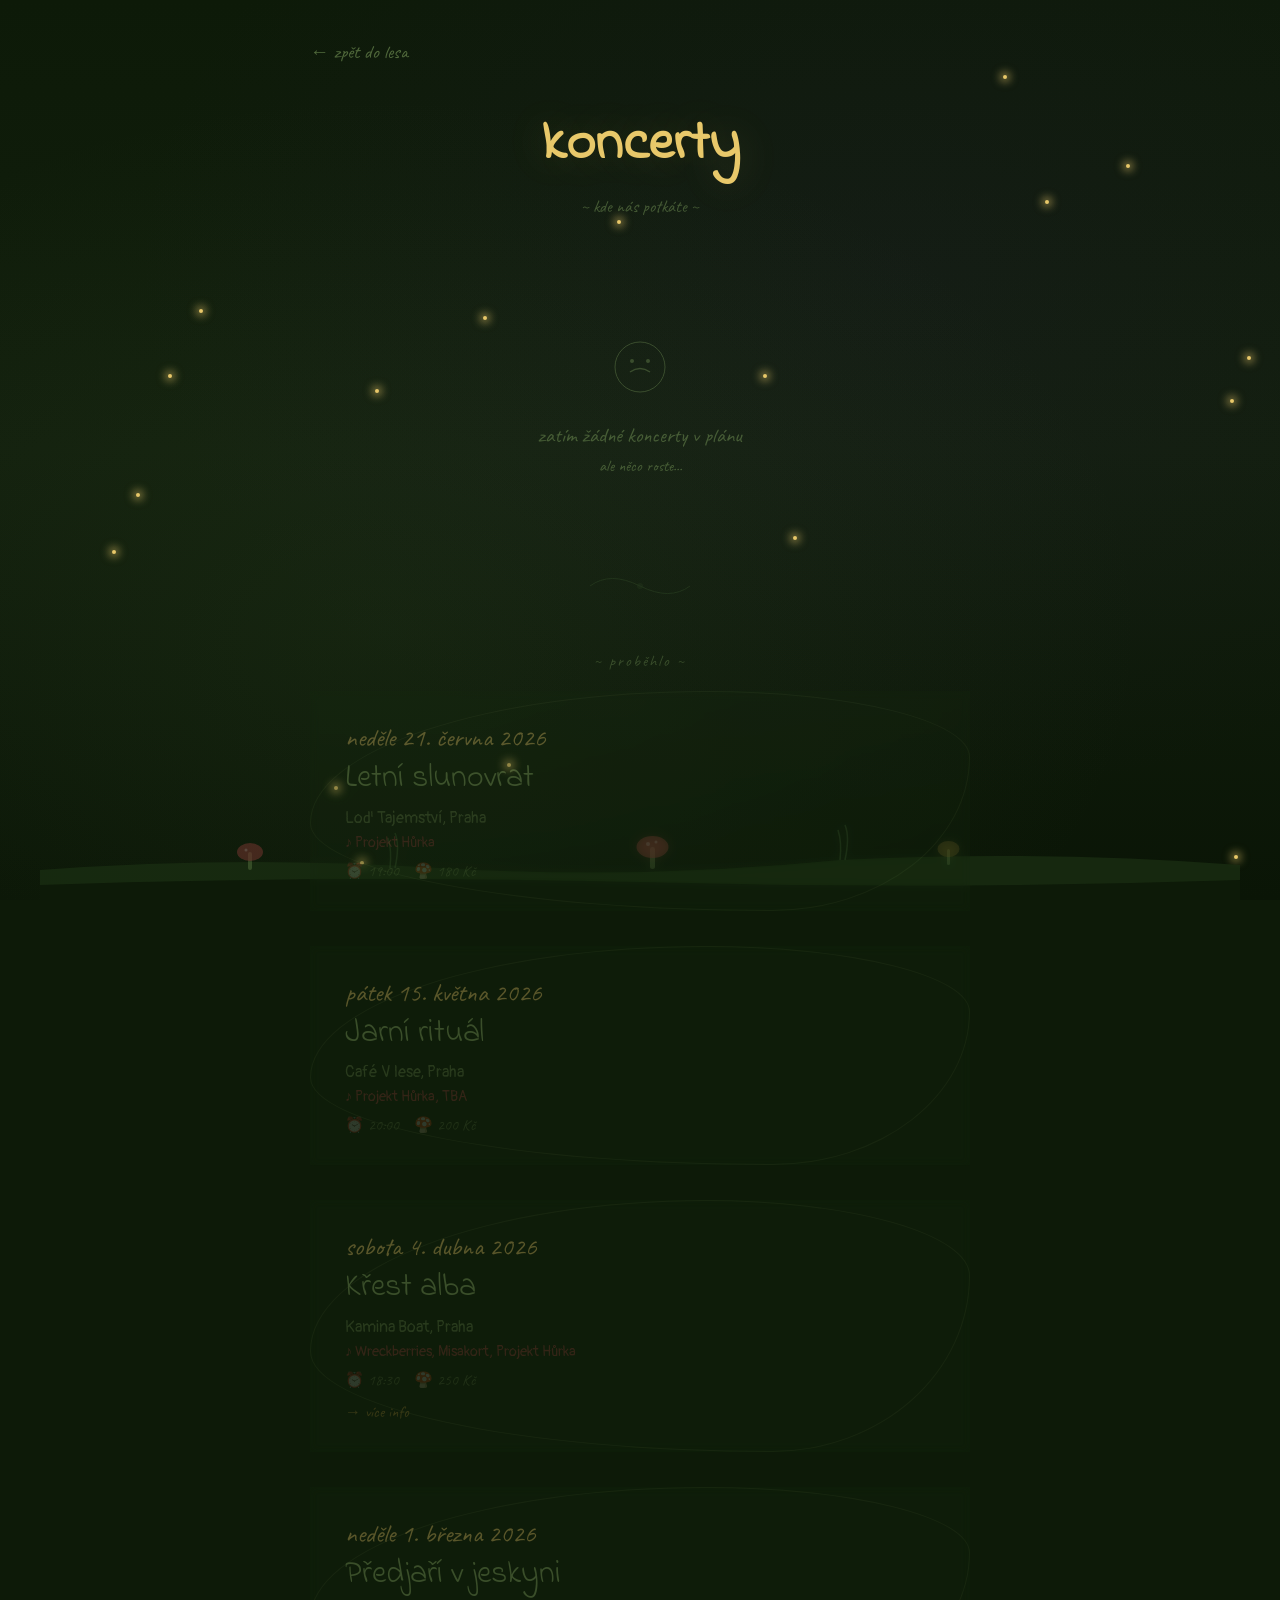
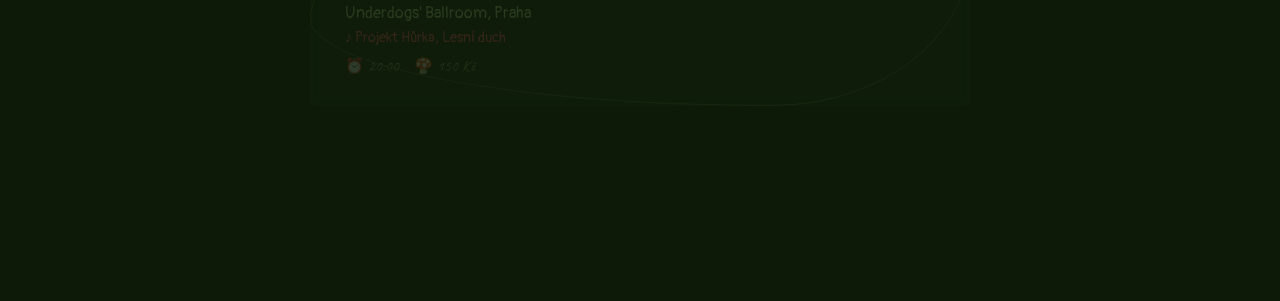
==== concerts.html @ 3a3b9c98 "init" ====
<!DOCTYPE html>
<html lang="cs">
<head>
<meta charset="UTF-8">
<meta name="viewport" content="width=device-width, initial-scale=1.0">
<title>Koncerty — Projekt Hůrka</title>
<link rel="preconnect" href="https://fonts.googleapis.com">
<link rel="preconnect" href="https://fonts.gstatic.com" crossorigin>
<link href="https://fonts.googleapis.com/css2?family=Pangolin&family=Caveat:wght@400;700&family=Indie+Flower&display=swap" rel="stylesheet">
<style>
:root {
  --moss: #4a6b3a;
  --deep-forest: #1a2e12;
  --mushroom: #c44b4f;
  --fairy-gold: #d4a843;
  --lichen: #8fb36a;
  --night-purple: #2d1b4e;
  --spore: #e8c86a;
  --bg: #0d1a08;
}

* { margin: 0; padding: 0; box-sizing: border-box; }

@keyframes sway { 0%, 100% { transform: rotate(-2deg); } 50% { transform: rotate(2deg); } }
@keyframes float { 0%, 100% { transform: translateY(0); } 50% { transform: translateY(-10px); } }
@keyframes fadeInUp { from { opacity: 0; transform: translateY(30px); } to { opacity: 1; transform: translateY(0); } }
@keyframes morphBlob {
  0%, 100% { border-radius: 60% 40% 30% 70% / 60% 30% 70% 40%; }
  25% { border-radius: 30% 60% 70% 40% / 50% 60% 30% 60%; }
  50% { border-radius: 50% 60% 30% 60% / 30% 60% 70% 40%; }
  75% { border-radius: 60% 30% 50% 40% / 60% 40% 60% 30%; }
}
@keyframes pulse { 0%, 100% { opacity: 0.4; transform: scale(1); } 50% { opacity: 1; transform: scale(1.3); } }
@keyframes breathe { 0%, 100% { transform: scale(1); } 50% { transform: scale(1.02); } }
@keyframes growIn { from { transform: scaleY(0); opacity: 0; } to { transform: scaleY(1); opacity: 1; } }

body {
  background: var(--bg);
  color: var(--lichen);
  font-family: 'Pangolin', cursive;
  overflow-x: hidden;
  min-height: 100vh;
}

.bg-gradient {
  position: fixed;
  inset: 0;
  background: 
    radial-gradient(ellipse at 30% 70%, rgba(74, 107, 58, 0.12) 0%, transparent 60%),
    radial-gradient(ellipse at 70% 30%, rgba(45, 27, 78, 0.15) 0%, transparent 60%),
    linear-gradient(180deg, #0d1a08, #121f0d, #0a1506);
  pointer-events: none;
  z-index: 0;
}

.fireflies {
  position: fixed;
  inset: 0;
  pointer-events: none;
  z-index: 1;
}

.firefly {
  position: absolute;
  width: 4px;
  height: 4px;
  border-radius: 50%;
  background: var(--spore);
  box-shadow: 0 0 8px 3px rgba(232, 200, 106, 0.6);
  animation: pulse 3s ease-in-out infinite, float 8s ease-in-out infinite;
}

/* Page content */
.page {
  position: relative;
  z-index: 5;
  max-width: 700px;
  margin: 0 auto;
  padding: 40px 20px 160px;
}

/* Back link */
.back-link {
  display: inline-block;
  font-family: 'Caveat', cursive;
  font-size: 1.2rem;
  color: var(--lichen);
  text-decoration: none;
  opacity: 0.5;
  transition: opacity 0.3s, transform 0.3s;
  margin-bottom: 40px;
  animation: fadeInUp 0.8s ease-out;
}

.back-link:hover {
  opacity: 1;
  transform: translateX(-5px);
}

/* Page title */
.page-title {
  font-family: 'Indie Flower', cursive;
  font-size: clamp(2rem, 6vw, 3.5rem);
  color: var(--spore);
  text-align: center;
  margin-bottom: 10px;
  animation: fadeInUp 1s ease-out;
  text-shadow: 0 0 40px rgba(232, 200, 106, 0.2);
}

.page-subtitle {
  font-family: 'Caveat', cursive;
  font-size: 1.1rem;
  color: rgba(143, 179, 106, 0.4);
  text-align: center;
  margin-bottom: 60px;
  animation: fadeInUp 1.2s ease-out;
}

/* Concert card */
.concert-card {
  position: relative;
  padding: 30px 35px;
  margin-bottom: 35px;
  background: rgba(26, 46, 18, 0.5);
  backdrop-filter: blur(4px);
  transition: transform 0.3s, background 0.3s;
  animation: fadeInUp 1s ease-out;
  animation-fill-mode: backwards;
  transform-origin: bottom center;
}

.concert-card:hover {
  transform: scale(1.02);
  background: rgba(26, 46, 18, 0.7);
}

.concert-card-border {
  position: absolute;
  inset: 0;
  border: 1.5px solid rgba(143, 179, 106, 0.2);
  border-radius: 60% 40% 30% 70% / 60% 30% 70% 40%;
  animation: morphBlob 10s ease-in-out infinite;
  pointer-events: none;
  transition: border-color 0.3s;
}

.concert-card:hover .concert-card-border {
  border-color: rgba(212, 168, 67, 0.4);
}

.concert-card.past {
  opacity: 0.35;
}

.concert-card.past:hover {
  opacity: 0.5;
}

.concert-card.next {
  background: rgba(74, 107, 58, 0.15);
}

.concert-card.next .concert-card-border {
  border-color: rgba(212, 168, 67, 0.4);
}

.next-badge {
  display: inline-block;
  font-family: 'Caveat', cursive;
  font-size: 0.85rem;
  color: var(--fairy-gold);
  border: 1px solid rgba(212, 168, 67, 0.3);
  padding: 2px 12px;
  border-radius: 20px;
  margin-bottom: 10px;
  animation: breathe 3s ease-in-out infinite;
}

.card-date {
  font-family: 'Caveat', cursive;
  font-size: clamp(1.3rem, 3.5vw, 1.6rem);
  color: var(--spore);
  margin-bottom: 4px;
}

.card-title {
  font-family: 'Indie Flower', cursive;
  font-size: clamp(1.5rem, 4vw, 2rem);
  color: var(--lichen);
  margin-bottom: 8px;
  line-height: 1.3;
}

.card-venue {
  font-family: 'Pangolin', cursive;
  font-size: 1rem;
  color: rgba(143, 179, 106, 0.6);
  margin-bottom: 4px;
}

.card-meta {
  font-family: 'Caveat', cursive;
  font-size: 0.95rem;
  color: rgba(143, 179, 106, 0.4);
  margin-top: 10px;
}

.card-meta span {
  margin-right: 15px;
}

.card-bands {
  font-family: 'Pangolin', cursive;
  font-size: 0.9rem;
  color: rgba(196, 75, 79, 0.6);
  margin-top: 6px;
}

.card-link {
  display: inline-block;
  margin-top: 12px;
  font-family: 'Caveat', cursive;
  font-size: 1rem;
  color: var(--fairy-gold);
  text-decoration: none;
  opacity: 0.6;
  transition: opacity 0.3s;
}

.card-link:hover { opacity: 1; }

/* Decorative dividers between cards */
.card-divider {
  text-align: center;
  margin: 10px 0;
  opacity: 0.2;
}

/* Section labels */
.section-label {
  font-family: 'Caveat', cursive;
  font-size: 1rem;
  color: rgba(143, 179, 106, 0.3);
  text-transform: lowercase;
  letter-spacing: 2px;
  margin-bottom: 20px;
  margin-top: 40px;
  text-align: center;
  animation: fadeInUp 1.2s ease-out;
}

/* Decorative vine between sections */
.section-vine {
  text-align: center;
  margin: 30px 0;
  opacity: 0.25;
}

/* Empty state */
.empty-state {
  text-align: center;
  padding: 60px 20px;
  animation: fadeInUp 1.2s ease-out;
}

.empty-state p {
  font-family: 'Caveat', cursive;
  font-size: 1.3rem;
  color: rgba(143, 179, 106, 0.4);
}

/* Bottom mushroom */
.mushroom-footer {
  position: fixed;
  bottom: 0;
  left: 0;
  right: 0;
  height: 100px;
  pointer-events: none;
  z-index: 3;
}

@media (max-width: 600px) {
  .concert-card { padding: 22px 20px; }
  .page { padding: 30px 15px 140px; }
}
</style>
</head>
<body>

<div class="bg-gradient"></div>
<div class="fireflies" id="fireflies"></div>

<div class="page">
  <a href="index.html" class="back-link">← zpět do lesa</a>
  
  <h1 class="page-title">koncerty</h1>
  <p class="page-subtitle">~ kde nás potkáte ~</p>

  <div id="concertList"></div>
</div>

<!-- Bottom mushrooms -->
<div class="mushroom-footer">
  <svg viewBox="0 0 1200 100" xmlns="http://www.w3.org/2000/svg" style="width:100%;height:100%;position:absolute;bottom:0">
    <path d="M0 70 Q200 55 400 68 Q600 80 800 60 Q1000 50 1200 65 L1200 100 L0 100Z" fill="#1a2e12" opacity="0.8"/>
    <path d="M0 85 Q300 75 600 82 Q900 90 1200 80 L1200 100 L0 100Z" fill="#0d1a08"/>
    <g transform="translate(200, 42)" opacity="0.5">
      <rect x="8" y="10" width="4" height="18" rx="2" fill="#8fb36a" opacity="0.5"/>
      <ellipse cx="10" cy="10" rx="13" ry="9" fill="#c44b4f" opacity="0.6"/>
      <circle cx="6" cy="8" r="1.5" fill="#fff" opacity="0.3"/>
    </g>
    <g transform="translate(600, 35)" opacity="0.5">
      <rect x="10" y="12" width="5" height="22" rx="2.5" fill="#8fb36a" opacity="0.5"/>
      <ellipse cx="12.5" cy="12" rx="16" ry="11" fill="#c44b4f" opacity="0.6"/>
      <circle cx="8" cy="9" r="2" fill="#fff" opacity="0.3"/>
      <circle cx="16" cy="7" r="1.5" fill="#fff" opacity="0.3"/>
    </g>
    <g transform="translate(900, 40)" opacity="0.5">
      <rect x="7" y="9" width="3" height="16" rx="1.5" fill="#8fb36a" opacity="0.5"/>
      <ellipse cx="8.5" cy="9" rx="11" ry="8" fill="#d4a843" opacity="0.4"/>
    </g>
    <g stroke="#4a6b3a" fill="none" stroke-width="1.5" opacity="0.4">
      <path d="M350 68 Q352 50 348 38"/><path d="M355 68 Q360 45 355 33"/>
      <path d="M800 60 Q802 42 798 30"/><path d="M805 60 Q810 37 805 25"/>
    </g>
  </svg>
</div>

<script>
// Fireflies
const ff = document.getElementById('fireflies');
for (let i = 0; i < 18; i++) {
  const f = document.createElement('div');
  f.className = 'firefly';
  f.style.left = Math.random() * 100 + '%';
  f.style.top = Math.random() * 100 + '%';
  f.style.animationDelay = Math.random() * 5 + 's';
  f.style.animationDuration = (3 + Math.random() * 4) + 's, ' + (6 + Math.random() * 6) + 's';
  ff.appendChild(f);
}

// Load and parse concerts
async function loadConcerts() {
  try {
    const response = await fetch('concerts.md');
    const text = await response.text();
    const concerts = parseConcerts(text);
    renderConcerts(concerts);
  } catch (e) {
    document.getElementById('concertList').innerHTML = `
      <div class="empty-state">
        <p>nepodařilo se načíst koncerty</p>
        <p style="margin-top: 10px; font-size: 1rem;">zkus to znova za chvíli</p>
      </div>
    `;
  }
}

function parseConcerts(md) {
  const concerts = [];
  const blocks = md.split(/^---$/m).filter(b => b.trim());
  
  for (const block of blocks) {
    const concert = {};
    const lines = block.trim().split('\n');
    
    for (const line of lines) {
      const match = line.match(/^(\w+):\s*(.+)$/);
      if (match) {
        const key = match[1].toLowerCase();
        const val = match[2].trim();
        if (key === 'date') concert.date = new Date(val);
        else if (key === 'title' || key === 'název') concert.title = val;
        else if (key === 'venue' || key === 'místo') concert.venue = val;
        else if (key === 'city' || key === 'město') concert.city = val;
        else if (key === 'price' || key === 'vstupné') concert.price = val;
        else if (key === 'time' || key === 'čas') concert.time = val;
        else if (key === 'bands' || key === 'kapely') concert.bands = val;
        else if (key === 'link' || key === 'odkaz') concert.link = val;
      }
    }
    
    if (concert.date && concert.title) concerts.push(concert);
  }
  
  concerts.sort((a, b) => a.date - b.date);
  return concerts;
}

function formatDate(d) {
  const days = ['neděle', 'pondělí', 'úterý', 'středa', 'čtvrtek', 'pátek', 'sobota'];
  const months = ['ledna', 'února', 'března', 'dubna', 'května', 'června', 
                  'července', 'srpna', 'září', 'října', 'listopadu', 'prosince'];
  return `${days[d.getDay()]} ${d.getDate()}. ${months[d.getMonth()]} ${d.getFullYear()}`;
}

function renderConcerts(concerts) {
  const container = document.getElementById('concertList');
  const now = new Date();
  
  const upcoming = concerts.filter(c => c.date >= now);
  const past = concerts.filter(c => c.date < now).reverse();
  
  let html = '';
  
  // Find the next concert
  const nextIdx = upcoming.length > 0 ? 0 : -1;
  
  if (upcoming.length > 0) {
    html += '<div class="section-label">~ nadcházející ~</div>';
    upcoming.forEach((c, i) => {
      const isNext = i === 0;
      const delay = 0.2 + i * 0.15;
      html += renderCard(c, isNext, false, delay);
      if (i < upcoming.length - 1) {
        html += `<div class="card-divider">
          <svg width="40" height="20" viewBox="0 0 40 20"><path d="M5 10 Q20 2 35 10" fill="none" stroke="#8fb36a" stroke-width="1"/><circle cx="20" cy="6" r="2" fill="#4a6b3a"/></svg>
        </div>`;
      }
    });
  } else {
    html += `<div class="empty-state">
      <svg width="60" height="60" viewBox="0 0 60 60" style="opacity:0.3; margin-bottom:20px;">
        <circle cx="30" cy="30" r="25" fill="none" stroke="#8fb36a" stroke-width="1"/>
        <path d="M20 35 Q30 28 40 35" fill="none" stroke="#8fb36a" stroke-width="1.5"/>
        <circle cx="22" cy="24" r="2" fill="#8fb36a"/>
        <circle cx="38" cy="24" r="2" fill="#8fb36a"/>
      </svg>
      <p>zatím žádné koncerty v plánu</p>
      <p style="margin-top: 8px; font-size: 1rem;">ale něco roste...</p>
    </div>`;
  }
  
  if (past.length > 0) {
    html += `
      <div class="section-vine">
        <svg width="120" height="40" viewBox="0 0 120 40">
          <path d="M10 20 Q30 5 60 20 Q90 35 110 20" fill="none" stroke="#4a6b3a" stroke-width="1"/>
          <circle cx="60" cy="20" r="3" fill="#4a6b3a" opacity="0.5"/>
        </svg>
      </div>
      <div class="section-label">~ proběhlo ~</div>
    `;
    past.forEach((c, i) => {
      const delay = 0.2 + i * 0.1;
      html += renderCard(c, false, true, delay);
    });
  }
  
  container.innerHTML = html;
}

function renderCard(concert, isNext, isPast, delay) {
  const classes = ['concert-card'];
  if (isNext) classes.push('next');
  if (isPast) classes.push('past');
  
  let meta = '';
  if (concert.time) meta += `<span>⏰ ${concert.time}</span>`;
  if (concert.price) meta += `<span>🍄 ${concert.price}</span>`;
  
  return `
    <div class="${classes.join(' ')}" style="animation-delay: ${delay}s">
      <div class="concert-card-border" style="animation-delay: ${Math.random() * 5}s"></div>
      ${isNext ? '<div class="next-badge">✦ příští koncert</div>' : ''}
      <div class="card-date">${formatDate(concert.date)}</div>
      <div class="card-title">${concert.title}</div>
      <div class="card-venue">${concert.venue}${concert.city ? ', ' + concert.city : ''}</div>
      ${concert.bands ? `<div class="card-bands">♪ ${concert.bands}</div>` : ''}
      ${meta ? `<div class="card-meta">${meta}</div>` : ''}
      ${concert.link ? `<a href="${concert.link}" target="_blank" class="card-link">→ více info</a>` : ''}
    </div>
  `;
}

loadConcerts();
</script>
</body>
</html>
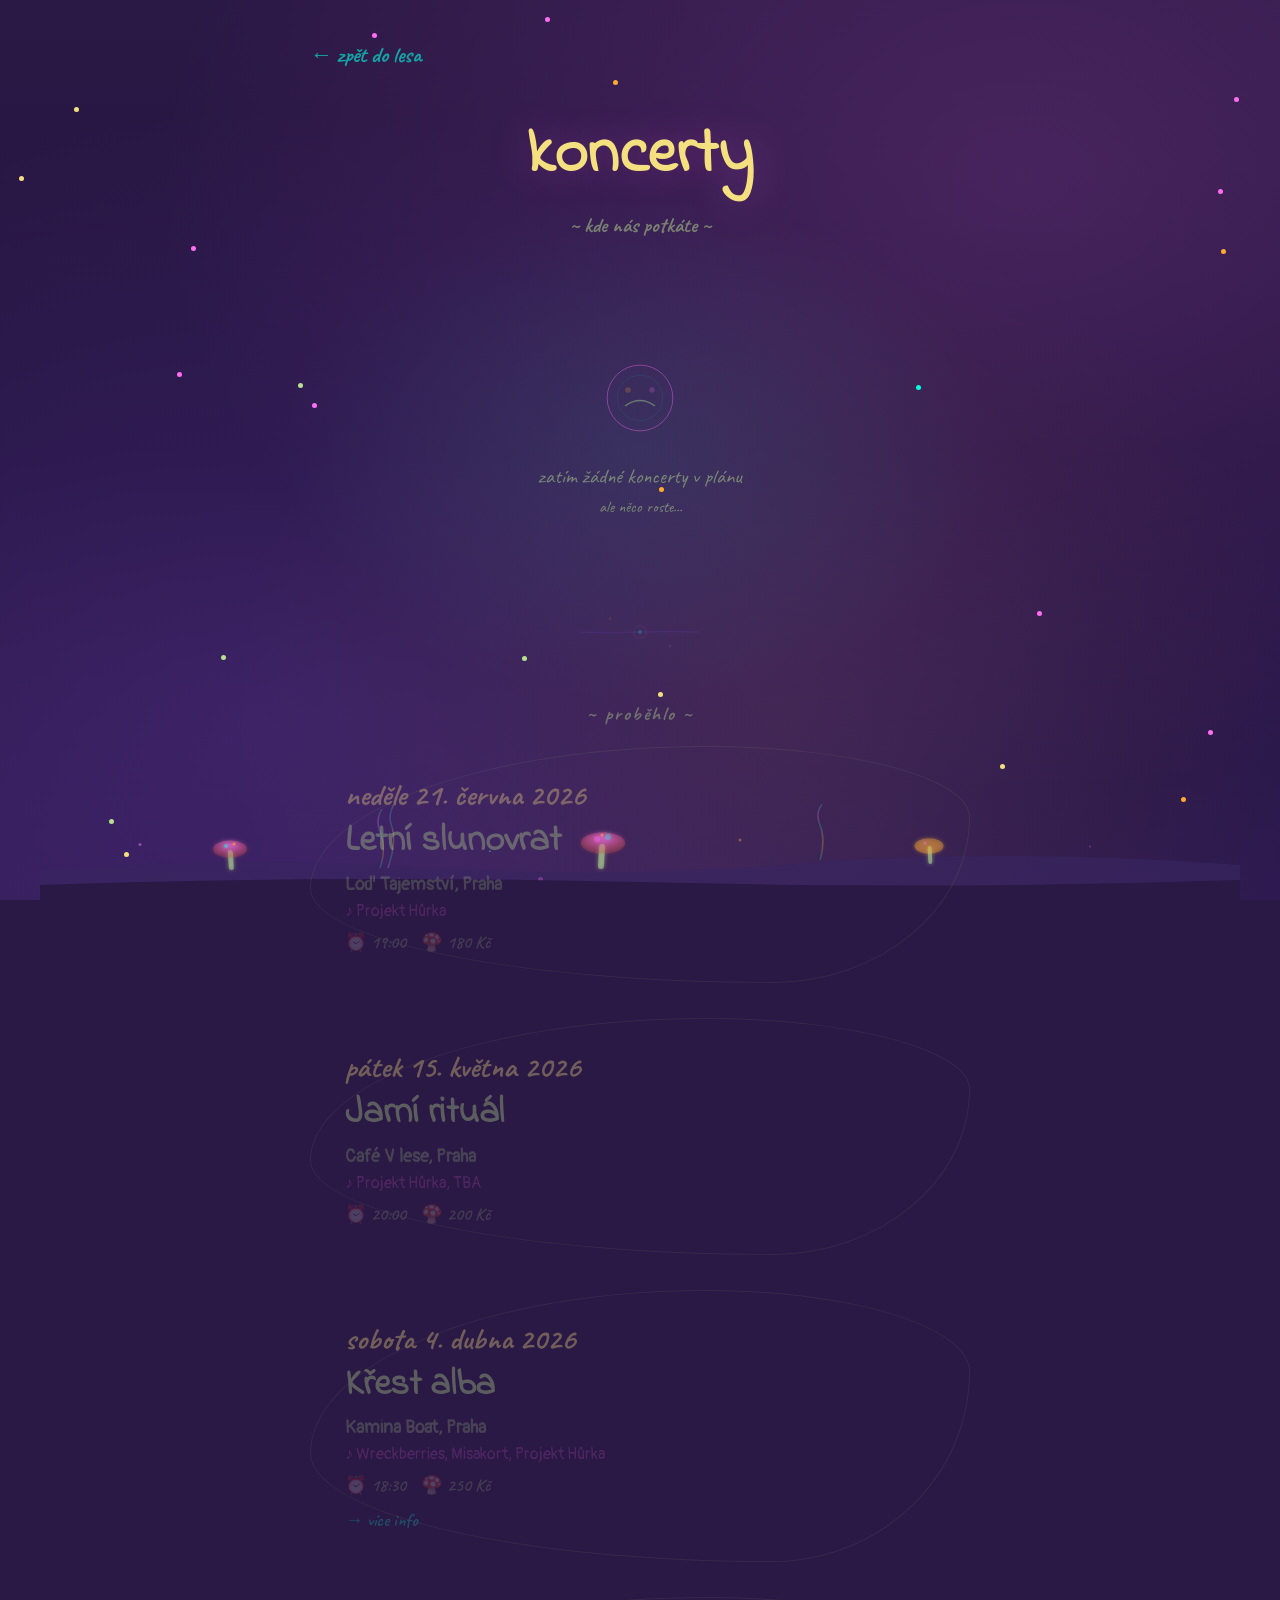
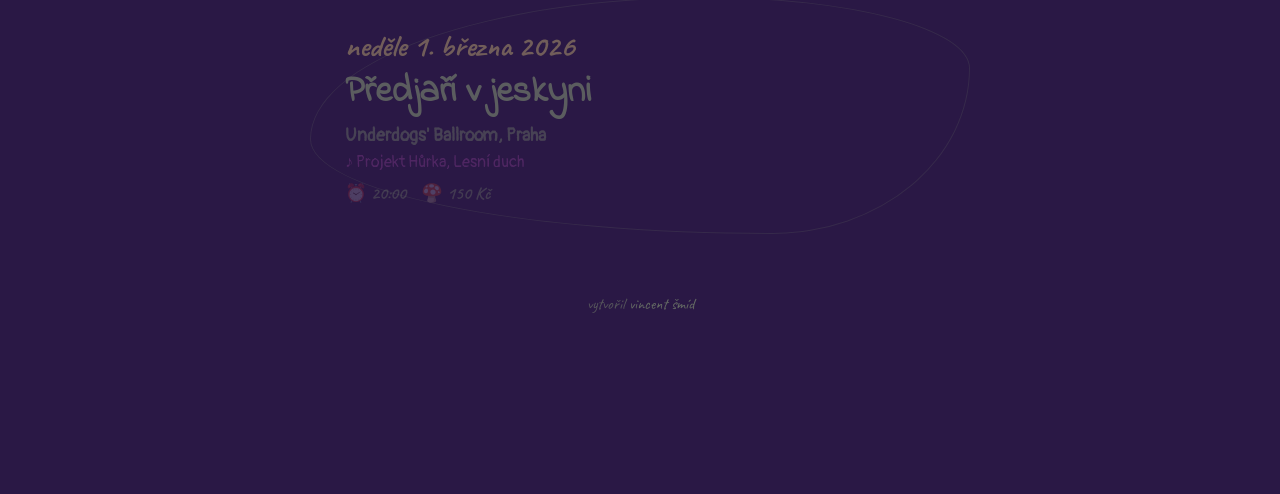
==== commit 8a57d9b0: "add animations and make changing colors. larger text" ====
--- a/concerts.html
+++ b/concerts.html
@@ -7,285 +7,8 @@
 <link rel="preconnect" href="https://fonts.googleapis.com">
 <link rel="preconnect" href="https://fonts.gstatic.com" crossorigin>
 <link href="https://fonts.googleapis.com/css2?family=Pangolin&family=Caveat:wght@400;700&family=Indie+Flower&display=swap" rel="stylesheet">
-<style>
-:root {
-  --moss: #4a6b3a;
-  --deep-forest: #1a2e12;
-  --mushroom: #c44b4f;
-  --fairy-gold: #d4a843;
-  --lichen: #8fb36a;
-  --night-purple: #2d1b4e;
-  --spore: #e8c86a;
-  --bg: #0d1a08;
-}
-
-* { margin: 0; padding: 0; box-sizing: border-box; }
-
-@keyframes sway { 0%, 100% { transform: rotate(-2deg); } 50% { transform: rotate(2deg); } }
-@keyframes float { 0%, 100% { transform: translateY(0); } 50% { transform: translateY(-10px); } }
-@keyframes fadeInUp { from { opacity: 0; transform: translateY(30px); } to { opacity: 1; transform: translateY(0); } }
-@keyframes morphBlob {
-  0%, 100% { border-radius: 60% 40% 30% 70% / 60% 30% 70% 40%; }
-  25% { border-radius: 30% 60% 70% 40% / 50% 60% 30% 60%; }
-  50% { border-radius: 50% 60% 30% 60% / 30% 60% 70% 40%; }
-  75% { border-radius: 60% 30% 50% 40% / 60% 40% 60% 30%; }
-}
-@keyframes pulse { 0%, 100% { opacity: 0.4; transform: scale(1); } 50% { opacity: 1; transform: scale(1.3); } }
-@keyframes breathe { 0%, 100% { transform: scale(1); } 50% { transform: scale(1.02); } }
-@keyframes growIn { from { transform: scaleY(0); opacity: 0; } to { transform: scaleY(1); opacity: 1; } }
-
-body {
-  background: var(--bg);
-  color: var(--lichen);
-  font-family: 'Pangolin', cursive;
-  overflow-x: hidden;
-  min-height: 100vh;
-}
-
-.bg-gradient {
-  position: fixed;
-  inset: 0;
-  background: 
-    radial-gradient(ellipse at 30% 70%, rgba(74, 107, 58, 0.12) 0%, transparent 60%),
-    radial-gradient(ellipse at 70% 30%, rgba(45, 27, 78, 0.15) 0%, transparent 60%),
-    linear-gradient(180deg, #0d1a08, #121f0d, #0a1506);
-  pointer-events: none;
-  z-index: 0;
-}
-
-.fireflies {
-  position: fixed;
-  inset: 0;
-  pointer-events: none;
-  z-index: 1;
-}
-
-.firefly {
-  position: absolute;
-  width: 4px;
-  height: 4px;
-  border-radius: 50%;
-  background: var(--spore);
-  box-shadow: 0 0 8px 3px rgba(232, 200, 106, 0.6);
-  animation: pulse 3s ease-in-out infinite, float 8s ease-in-out infinite;
-}
-
-/* Page content */
-.page {
-  position: relative;
-  z-index: 5;
-  max-width: 700px;
-  margin: 0 auto;
-  padding: 40px 20px 160px;
-}
-
-/* Back link */
-.back-link {
-  display: inline-block;
-  font-family: 'Caveat', cursive;
-  font-size: 1.2rem;
-  color: var(--lichen);
-  text-decoration: none;
-  opacity: 0.5;
-  transition: opacity 0.3s, transform 0.3s;
-  margin-bottom: 40px;
-  animation: fadeInUp 0.8s ease-out;
-}
-
-.back-link:hover {
-  opacity: 1;
-  transform: translateX(-5px);
-}
-
-/* Page title */
-.page-title {
-  font-family: 'Indie Flower', cursive;
-  font-size: clamp(2rem, 6vw, 3.5rem);
-  color: var(--spore);
-  text-align: center;
-  margin-bottom: 10px;
-  animation: fadeInUp 1s ease-out;
-  text-shadow: 0 0 40px rgba(232, 200, 106, 0.2);
-}
-
-.page-subtitle {
-  font-family: 'Caveat', cursive;
-  font-size: 1.1rem;
-  color: rgba(143, 179, 106, 0.4);
-  text-align: center;
-  margin-bottom: 60px;
-  animation: fadeInUp 1.2s ease-out;
-}
-
-/* Concert card */
-.concert-card {
-  position: relative;
-  padding: 30px 35px;
-  margin-bottom: 35px;
-  background: rgba(26, 46, 18, 0.5);
-  backdrop-filter: blur(4px);
-  transition: transform 0.3s, background 0.3s;
-  animation: fadeInUp 1s ease-out;
-  animation-fill-mode: backwards;
-  transform-origin: bottom center;
-}
-
-.concert-card:hover {
-  transform: scale(1.02);
-  background: rgba(26, 46, 18, 0.7);
-}
-
-.concert-card-border {
-  position: absolute;
-  inset: 0;
-  border: 1.5px solid rgba(143, 179, 106, 0.2);
-  border-radius: 60% 40% 30% 70% / 60% 30% 70% 40%;
-  animation: morphBlob 10s ease-in-out infinite;
-  pointer-events: none;
-  transition: border-color 0.3s;
-}
-
-.concert-card:hover .concert-card-border {
-  border-color: rgba(212, 168, 67, 0.4);
-}
-
-.concert-card.past {
-  opacity: 0.35;
-}
-
-.concert-card.past:hover {
-  opacity: 0.5;
-}
-
-.concert-card.next {
-  background: rgba(74, 107, 58, 0.15);
-}
-
-.concert-card.next .concert-card-border {
-  border-color: rgba(212, 168, 67, 0.4);
-}
-
-.next-badge {
-  display: inline-block;
-  font-family: 'Caveat', cursive;
-  font-size: 0.85rem;
-  color: var(--fairy-gold);
-  border: 1px solid rgba(212, 168, 67, 0.3);
-  padding: 2px 12px;
-  border-radius: 20px;
-  margin-bottom: 10px;
-  animation: breathe 3s ease-in-out infinite;
-}
-
-.card-date {
-  font-family: 'Caveat', cursive;
-  font-size: clamp(1.3rem, 3.5vw, 1.6rem);
-  color: var(--spore);
-  margin-bottom: 4px;
-}
-
-.card-title {
-  font-family: 'Indie Flower', cursive;
-  font-size: clamp(1.5rem, 4vw, 2rem);
-  color: var(--lichen);
-  margin-bottom: 8px;
-  line-height: 1.3;
-}
-
-.card-venue {
-  font-family: 'Pangolin', cursive;
-  font-size: 1rem;
-  color: rgba(143, 179, 106, 0.6);
-  margin-bottom: 4px;
-}
-
-.card-meta {
-  font-family: 'Caveat', cursive;
-  font-size: 0.95rem;
-  color: rgba(143, 179, 106, 0.4);
-  margin-top: 10px;
-}
-
-.card-meta span {
-  margin-right: 15px;
-}
-
-.card-bands {
-  font-family: 'Pangolin', cursive;
-  font-size: 0.9rem;
-  color: rgba(196, 75, 79, 0.6);
-  margin-top: 6px;
-}
-
-.card-link {
-  display: inline-block;
-  margin-top: 12px;
-  font-family: 'Caveat', cursive;
-  font-size: 1rem;
-  color: var(--fairy-gold);
-  text-decoration: none;
-  opacity: 0.6;
-  transition: opacity 0.3s;
-}
-
-.card-link:hover { opacity: 1; }
-
-/* Decorative dividers between cards */
-.card-divider {
-  text-align: center;
-  margin: 10px 0;
-  opacity: 0.2;
-}
-
-/* Section labels */
-.section-label {
-  font-family: 'Caveat', cursive;
-  font-size: 1rem;
-  color: rgba(143, 179, 106, 0.3);
-  text-transform: lowercase;
-  letter-spacing: 2px;
-  margin-bottom: 20px;
-  margin-top: 40px;
-  text-align: center;
-  animation: fadeInUp 1.2s ease-out;
-}
-
-/* Decorative vine between sections */
-.section-vine {
-  text-align: center;
-  margin: 30px 0;
-  opacity: 0.25;
-}
-
-/* Empty state */
-.empty-state {
-  text-align: center;
-  padding: 60px 20px;
-  animation: fadeInUp 1.2s ease-out;
-}
-
-.empty-state p {
-  font-family: 'Caveat', cursive;
-  font-size: 1.3rem;
-  color: rgba(143, 179, 106, 0.4);
-}
-
-/* Bottom mushroom */
-.mushroom-footer {
-  position: fixed;
-  bottom: 0;
-  left: 0;
-  right: 0;
-  height: 100px;
-  pointer-events: none;
-  z-index: 3;
-}
-
-@media (max-width: 600px) {
-  .concert-card { padding: 22px 20px; }
-  .page { padding: 30px 15px 140px; }
-}
-</style>
+<link rel="stylesheet" href="base.css">
+<link rel="stylesheet" href="concerts.css">
 </head>
 <body>
 
@@ -294,50 +17,132 @@
 
 <div class="page">
   <a href="index.html" class="back-link">← zpět do lesa</a>
-  
+
   <h1 class="page-title">koncerty</h1>
   <p class="page-subtitle">~ kde nás potkáte ~</p>
 
   <div id="concertList"></div>
+
+  <div class="footer-credit">
+    <p>vytvořil <a href="https://vincentsmid.xyz" target="_blank">vincent šmíd</a></p>
+  </div>
 </div>
 
-<!-- Bottom mushrooms -->
+<!-- Bottom mushrooms — trippy -->
 <div class="mushroom-footer">
   <svg viewBox="0 0 1200 100" xmlns="http://www.w3.org/2000/svg" style="width:100%;height:100%;position:absolute;bottom:0">
-    <path d="M0 70 Q200 55 400 68 Q600 80 800 60 Q1000 50 1200 65 L1200 100 L0 100Z" fill="#1a2e12" opacity="0.8"/>
-    <path d="M0 85 Q300 75 600 82 Q900 90 1200 80 L1200 100 L0 100Z" fill="#0d1a08"/>
-    <g transform="translate(200, 42)" opacity="0.5">
-      <rect x="8" y="10" width="4" height="18" rx="2" fill="#8fb36a" opacity="0.5"/>
-      <ellipse cx="10" cy="10" rx="13" ry="9" fill="#c44b4f" opacity="0.6"/>
-      <circle cx="6" cy="8" r="1.5" fill="#fff" opacity="0.3"/>
+    <defs>
+      <linearGradient id="trippyGrad1" x1="0%" y1="0%" x2="100%" y2="0%">
+        <stop offset="0%" stop-color="#ff6ef0" stop-opacity="0.6"/>
+        <stop offset="50%" stop-color="#00ffe0" stop-opacity="0.4"/>
+        <stop offset="100%" stop-color="#ffaa30" stop-opacity="0.6"/>
+      </linearGradient>
+      <linearGradient id="trippyGrad2" x1="0%" y1="0%" x2="100%" y2="100%">
+        <stop offset="0%" stop-color="#6a3db8" stop-opacity="0.7"/>
+        <stop offset="100%" stop-color="#2a1845" stop-opacity="0.9"/>
+      </linearGradient>
+      <radialGradient id="mushroomGlow" cx="50%" cy="30%" r="60%">
+        <stop offset="0%" stop-color="#ff6ef0" stop-opacity="0.5"/>
+        <stop offset="100%" stop-color="#c44b4f" stop-opacity="0.3"/>
+      </radialGradient>
+      <filter id="tripGlow">
+        <feGaussianBlur stdDeviation="2" result="blur"/>
+        <feMerge><feMergeNode in="blur"/><feMergeNode in="SourceGraphic"/></feMerge>
+      </filter>
+    </defs>
+    <path d="M0 70 Q200 55 400 68 Q600 80 800 60 Q1000 50 1200 65 L1200 100 L0 100Z" fill="#3a2560" opacity="0.7"/>
+    <path d="M0 85 Q300 75 600 82 Q900 90 1200 80 L1200 100 L0 100Z" fill="#2a1845"/>
+    <!-- Mushroom 1 — warped -->
+    <g transform="translate(180, 38)" filter="url(#tripGlow)">
+      <rect x="7" y="12" width="5" height="20" rx="2.5" fill="#b8e090" opacity="0.5">
+        <animateTransform attributeName="transform" type="skewX" values="0;5;-3;0" dur="4s" repeatCount="indefinite"/>
+      </rect>
+      <ellipse cx="10" cy="11" rx="15" ry="10" fill="url(#mushroomGlow)">
+        <animate attributeName="rx" values="15;17;13;15" dur="5s" repeatCount="indefinite"/>
+        <animate attributeName="ry" values="10;8;12;10" dur="7s" repeatCount="indefinite"/>
+      </ellipse>
+      <circle cx="6" cy="8" r="2" fill="#00ffe0" opacity="0.4">
+        <animate attributeName="opacity" values="0.4;0.8;0.2;0.4" dur="3s" repeatCount="indefinite"/>
+      </circle>
+      <circle cx="14" cy="6" r="1.5" fill="#ffaa30" opacity="0.3">
+        <animate attributeName="opacity" values="0.3;0.7;0.1;0.3" dur="4s" repeatCount="indefinite"/>
+      </circle>
     </g>
-    <g transform="translate(600, 35)" opacity="0.5">
-      <rect x="10" y="12" width="5" height="22" rx="2.5" fill="#8fb36a" opacity="0.5"/>
-      <ellipse cx="12.5" cy="12" rx="16" ry="11" fill="#c44b4f" opacity="0.6"/>
-      <circle cx="8" cy="9" r="2" fill="#fff" opacity="0.3"/>
-      <circle cx="16" cy="7" r="1.5" fill="#fff" opacity="0.3"/>
+    <!-- Mushroom 2 — big & pulsing -->
+    <g transform="translate(550, 30)" filter="url(#tripGlow)">
+      <rect x="10" y="14" width="6" height="25" rx="3" fill="#b8e090" opacity="0.5">
+        <animateTransform attributeName="transform" type="skewX" values="0;-4;6;0" dur="6s" repeatCount="indefinite"/>
+      </rect>
+      <ellipse cx="13" cy="13" rx="20" ry="13" fill="url(#mushroomGlow)">
+        <animate attributeName="rx" values="20;23;18;20" dur="4s" repeatCount="indefinite"/>
+        <animate attributeName="ry" values="13;10;15;13" dur="6s" repeatCount="indefinite"/>
+      </ellipse>
+      <circle cx="7" cy="9" r="2.5" fill="#ff6ef0" opacity="0.3">
+        <animate attributeName="r" values="2.5;3.5;2;2.5" dur="3.5s" repeatCount="indefinite"/>
+      </circle>
+      <circle cx="18" cy="7" r="2" fill="#00ffe0" opacity="0.3">
+        <animate attributeName="r" values="2;3;1.5;2" dur="4.5s" repeatCount="indefinite"/>
+      </circle>
+      <circle cx="12" cy="5" r="1.5" fill="#ffaa30" opacity="0.25">
+        <animate attributeName="opacity" values="0.25;0.6;0.1;0.25" dur="5s" repeatCount="indefinite"/>
+      </circle>
     </g>
-    <g transform="translate(900, 40)" opacity="0.5">
-      <rect x="7" y="9" width="3" height="16" rx="1.5" fill="#8fb36a" opacity="0.5"/>
-      <ellipse cx="8.5" cy="9" rx="11" ry="8" fill="#d4a843" opacity="0.4"/>
+    <!-- Mushroom 3 — golden wobbly -->
+    <g transform="translate(880, 36)" filter="url(#tripGlow)">
+      <rect x="7" y="10" width="4" height="18" rx="2" fill="#b8e090" opacity="0.5">
+        <animateTransform attributeName="transform" type="skewX" values="0;3;-5;0" dur="5s" repeatCount="indefinite"/>
+      </rect>
+      <ellipse cx="9" cy="10" rx="13" ry="9" fill="#ffaa30" opacity="0.35">
+        <animate attributeName="rx" values="13;15;11;13" dur="6s" repeatCount="indefinite"/>
+        <animate attributeName="ry" values="9;7;11;9" dur="4s" repeatCount="indefinite"/>
+      </ellipse>
+      <circle cx="5" cy="7" r="1.5" fill="#ff6ef0" opacity="0.3">
+        <animate attributeName="opacity" values="0.3;0.7;0.15;0.3" dur="3s" repeatCount="indefinite"/>
+      </circle>
     </g>
-    <g stroke="#4a6b3a" fill="none" stroke-width="1.5" opacity="0.4">
-      <path d="M350 68 Q352 50 348 38"/><path d="M355 68 Q360 45 355 33"/>
-      <path d="M800 60 Q802 42 798 30"/><path d="M805 60 Q810 37 805 25"/>
+    <!-- Trippy vines -->
+    <g stroke="url(#trippyGrad1)" fill="none" stroke-width="1.5" opacity="0.5">
+      <path d="M340 68 Q345 48 338 32 Q334 20 340 10">
+        <animate attributeName="d" values="M340 68 Q345 48 338 32 Q334 20 340 10;M340 68 Q350 45 342 28 Q338 18 345 8;M340 68 Q345 48 338 32 Q334 20 340 10" dur="8s" repeatCount="indefinite"/>
+      </path>
+      <path d="M348 68 Q355 42 350 28 Q346 16 352 5">
+        <animate attributeName="d" values="M348 68 Q355 42 350 28 Q346 16 352 5;M348 68 Q360 38 353 22 Q350 14 356 3;M348 68 Q355 42 350 28 Q346 16 352 5" dur="7s" repeatCount="indefinite"/>
+      </path>
+      <path d="M780 60 Q784 40 778 25 Q774 14 780 5">
+        <animate attributeName="d" values="M780 60 Q784 40 778 25 Q774 14 780 5;M780 60 Q790 36 782 20 Q778 12 785 3;M780 60 Q784 40 778 25 Q774 14 780 5" dur="9s" repeatCount="indefinite"/>
+      </path>
     </g>
+    <!-- Floating spore particles -->
+    <circle cx="100" cy="55" r="1.5" fill="#ff6ef0" opacity="0.3">
+      <animate attributeName="cy" values="55;35;55" dur="6s" repeatCount="indefinite"/>
+      <animate attributeName="opacity" values="0.3;0.7;0.3" dur="6s" repeatCount="indefinite"/>
+    </circle>
+    <circle cx="450" cy="60" r="1" fill="#00ffe0" opacity="0.3">
+      <animate attributeName="cy" values="60;38;60" dur="8s" repeatCount="indefinite"/>
+      <animate attributeName="opacity" values="0.3;0.6;0.3" dur="8s" repeatCount="indefinite"/>
+    </circle>
+    <circle cx="700" cy="50" r="1.5" fill="#ffaa30" opacity="0.25">
+      <animate attributeName="cy" values="50;28;50" dur="7s" repeatCount="indefinite"/>
+      <animate attributeName="opacity" values="0.25;0.6;0.25" dur="7s" repeatCount="indefinite"/>
+    </circle>
+    <circle cx="1050" cy="58" r="1" fill="#ff6ef0" opacity="0.3">
+      <animate attributeName="cy" values="58;40;58" dur="5s" repeatCount="indefinite"/>
+    </circle>
   </svg>
 </div>
 
 <script>
-// Fireflies
+// Fireflies — with color variety
 const ff = document.getElementById('fireflies');
-for (let i = 0; i < 18; i++) {
+const fireflyColors = ['#ff6ef0', '#00ffe0', '#ffaa30', '#f5e080', '#b8e090'];
+for (let i = 0; i < 24; i++) {
   const f = document.createElement('div');
   f.className = 'firefly';
   f.style.left = Math.random() * 100 + '%';
   f.style.top = Math.random() * 100 + '%';
   f.style.animationDelay = Math.random() * 5 + 's';
-  f.style.animationDuration = (3 + Math.random() * 4) + 's, ' + (6 + Math.random() * 6) + 's';
+  f.style.animationDuration = (3 + Math.random() * 4) + 's, ' + (6 + Math.random() * 6) + 's, ' + (3 + Math.random() * 3) + 's';
+  f.style.background = fireflyColors[Math.floor(Math.random() * fireflyColors.length)];
   ff.appendChild(f);
 }
 
@@ -361,11 +166,11 @@
 function parseConcerts(md) {
   const concerts = [];
   const blocks = md.split(/^---$/m).filter(b => b.trim());
-  
+
   for (const block of blocks) {
     const concert = {};
     const lines = block.trim().split('\n');
-    
+
     for (const line of lines) {
       const match = line.match(/^(\w+):\s*(.+)$/);
       if (match) {
@@ -381,17 +186,17 @@
         else if (key === 'link' || key === 'odkaz') concert.link = val;
       }
     }
-    
+
     if (concert.date && concert.title) concerts.push(concert);
   }
-  
+
   concerts.sort((a, b) => a.date - b.date);
   return concerts;
 }
 
 function formatDate(d) {
   const days = ['neděle', 'pondělí', 'úterý', 'středa', 'čtvrtek', 'pátek', 'sobota'];
-  const months = ['ledna', 'února', 'března', 'dubna', 'května', 'června', 
+  const months = ['ledna', 'února', 'března', 'dubna', 'května', 'června',
                   'července', 'srpna', 'září', 'října', 'listopadu', 'prosince'];
   return `${days[d.getDay()]} ${d.getDate()}. ${months[d.getMonth()]} ${d.getFullYear()}`;
 }
@@ -399,15 +204,14 @@
 function renderConcerts(concerts) {
   const container = document.getElementById('concertList');
   const now = new Date();
-  
+
   const upcoming = concerts.filter(c => c.date >= now);
   const past = concerts.filter(c => c.date < now).reverse();
-  
+
   let html = '';
-  
-  // Find the next concert
+
   const nextIdx = upcoming.length > 0 ? 0 : -1;
-  
+
   if (upcoming.length > 0) {
     html += '<div class="section-label">~ nadcházející ~</div>';
     upcoming.forEach((c, i) => {
@@ -416,29 +220,64 @@
       html += renderCard(c, isNext, false, delay);
       if (i < upcoming.length - 1) {
         html += `<div class="card-divider">
-          <svg width="40" height="20" viewBox="0 0 40 20"><path d="M5 10 Q20 2 35 10" fill="none" stroke="#8fb36a" stroke-width="1"/><circle cx="20" cy="6" r="2" fill="#4a6b3a"/></svg>
+          <svg width="60" height="30" viewBox="0 0 60 30">
+            <path d="M5 15 Q15 3 30 15 Q45 27 55 15" fill="none" stroke="#ff6ef0" stroke-width="1" opacity="0.5">
+              <animate attributeName="d" values="M5 15 Q15 3 30 15 Q45 27 55 15;M5 15 Q15 27 30 15 Q45 3 55 15;M5 15 Q15 3 30 15 Q45 27 55 15" dur="4s" repeatCount="indefinite"/>
+            </path>
+            <circle cx="30" cy="15" r="3" fill="none" stroke="#00ffe0" stroke-width="0.8" opacity="0.5">
+              <animate attributeName="r" values="3;5;3" dur="3s" repeatCount="indefinite"/>
+              <animate attributeName="opacity" values="0.5;0.2;0.5" dur="3s" repeatCount="indefinite"/>
+            </circle>
+            <circle cx="30" cy="15" r="1.5" fill="#ffaa30" opacity="0.4">
+              <animate attributeName="opacity" values="0.4;0.8;0.4" dur="2s" repeatCount="indefinite"/>
+            </circle>
+          </svg>
         </div>`;
       }
     });
   } else {
     html += `<div class="empty-state">
-      <svg width="60" height="60" viewBox="0 0 60 60" style="opacity:0.3; margin-bottom:20px;">
-        <circle cx="30" cy="30" r="25" fill="none" stroke="#8fb36a" stroke-width="1"/>
-        <path d="M20 35 Q30 28 40 35" fill="none" stroke="#8fb36a" stroke-width="1.5"/>
-        <circle cx="22" cy="24" r="2" fill="#8fb36a"/>
-        <circle cx="38" cy="24" r="2" fill="#8fb36a"/>
+      <svg width="80" height="80" viewBox="0 0 80 80" style="opacity:0.4; margin-bottom:20px;">
+        <circle cx="40" cy="40" r="30" fill="none" stroke="#ff6ef0" stroke-width="1">
+          <animate attributeName="r" values="30;33;28;30" dur="5s" repeatCount="indefinite"/>
+        </circle>
+        <circle cx="40" cy="40" r="20" fill="none" stroke="#00ffe0" stroke-width="0.5" opacity="0.4">
+          <animate attributeName="r" values="20;24;18;20" dur="7s" repeatCount="indefinite"/>
+        </circle>
+        <path d="M25 48 Q40 40 55 48" fill="none" stroke="#b8e090" stroke-width="1.5">
+          <animate attributeName="d" values="M25 48 Q40 40 55 48;M25 48 Q40 36 55 48;M25 48 Q40 40 55 48" dur="4s" repeatCount="indefinite"/>
+        </path>
+        <circle cx="28" cy="32" r="3" fill="#ffaa30" opacity="0.5">
+          <animate attributeName="r" values="3;4;2;3" dur="3s" repeatCount="indefinite"/>
+        </circle>
+        <circle cx="52" cy="32" r="3" fill="#ff6ef0" opacity="0.5">
+          <animate attributeName="r" values="3;2;4;3" dur="3.5s" repeatCount="indefinite"/>
+        </circle>
       </svg>
       <p>zatím žádné koncerty v plánu</p>
       <p style="margin-top: 8px; font-size: 1rem;">ale něco roste...</p>
     </div>`;
   }
-  
+
   if (past.length > 0) {
     html += `
       <div class="section-vine">
-        <svg width="120" height="40" viewBox="0 0 120 40">
-          <path d="M10 20 Q30 5 60 20 Q90 35 110 20" fill="none" stroke="#4a6b3a" stroke-width="1"/>
-          <circle cx="60" cy="20" r="3" fill="#4a6b3a" opacity="0.5"/>
+        <svg width="140" height="50" viewBox="0 0 140 50">
+          <path d="M10 25 Q35 5 70 25 Q105 45 130 25" fill="none" stroke="#6a3db8" stroke-width="1.5" opacity="0.6">
+            <animate attributeName="d" values="M10 25 Q35 5 70 25 Q105 45 130 25;M10 25 Q35 45 70 25 Q105 5 130 25;M10 25 Q35 5 70 25 Q105 45 130 25" dur="6s" repeatCount="indefinite"/>
+          </path>
+          <circle cx="70" cy="25" r="4" fill="none" stroke="#ff6ef0" stroke-width="0.8" opacity="0.4">
+            <animate attributeName="r" values="4;7;4" dur="4s" repeatCount="indefinite"/>
+          </circle>
+          <circle cx="70" cy="25" r="2" fill="#00ffe0" opacity="0.3">
+            <animate attributeName="opacity" values="0.3;0.7;0.3" dur="3s" repeatCount="indefinite"/>
+          </circle>
+          <circle cx="40" cy="15" r="1.5" fill="#ffaa30" opacity="0.3">
+            <animate attributeName="cy" values="15;10;15" dur="5s" repeatCount="indefinite"/>
+          </circle>
+          <circle cx="100" cy="35" r="1.5" fill="#ff6ef0" opacity="0.3">
+            <animate attributeName="cy" values="35;40;35" dur="4s" repeatCount="indefinite"/>
+          </circle>
         </svg>
       </div>
       <div class="section-label">~ proběhlo ~</div>
@@ -448,7 +287,7 @@
       html += renderCard(c, false, true, delay);
     });
   }
-  
+
   container.innerHTML = html;
 }
 
@@ -456,11 +295,11 @@
   const classes = ['concert-card'];
   if (isNext) classes.push('next');
   if (isPast) classes.push('past');
-  
+
   let meta = '';
   if (concert.time) meta += `<span>⏰ ${concert.time}</span>`;
   if (concert.price) meta += `<span>🍄 ${concert.price}</span>`;
-  
+
   return `
     <div class="${classes.join(' ')}" style="animation-delay: ${delay}s">
       <div class="concert-card-border" style="animation-delay: ${Math.random() * 5}s"></div>
--- a/base.css
+++ b/base.css
@@ -0,0 +1,105 @@
+/* === SHARED BASE — variables, resets, background, fireflies === */
+
+:root {
+  --moss: #7ac460;
+  --deep-forest: #2a4e22;
+  --mushroom: #e8667a;
+  --fairy-gold: #f0c85a;
+  --lichen: #b8e090;
+  --night-purple: #6a3db8;
+  --spore: #f5e080;
+  --bg: #2a1845;
+  --acid-pink: #ff6ef0;
+  --acid-cyan: #00ffe0;
+  --acid-orange: #ffaa30;
+}
+
+* { margin: 0; padding: 0; box-sizing: border-box; }
+
+/* === SHARED KEYFRAMES === */
+@keyframes sway { 0%, 100% { transform: rotate(-2deg); } 50% { transform: rotate(2deg); } }
+@keyframes float { 0%, 100% { transform: translateY(0); } 50% { transform: translateY(-10px); } }
+@keyframes fadeInUp { from { opacity: 0; transform: translateY(30px); } to { opacity: 1; transform: translateY(0); } }
+@keyframes morphBlob {
+  0%, 100% { border-radius: 60% 40% 30% 70% / 60% 30% 70% 40%; }
+  25% { border-radius: 30% 60% 70% 40% / 50% 60% 30% 60%; }
+  50% { border-radius: 50% 60% 30% 60% / 30% 60% 70% 40%; }
+  75% { border-radius: 60% 30% 50% 40% / 60% 40% 60% 30%; }
+}
+@keyframes pulse { 0%, 100% { opacity: 0.4; transform: scale(1); } 50% { opacity: 1; transform: scale(1.3); } }
+@keyframes breathe { 0%, 100% { transform: scale(1); } 50% { transform: scale(1.05); } }
+@keyframes hueRotate {
+  0% { filter: hue-rotate(0deg); }
+  100% { filter: hue-rotate(360deg); }
+}
+@keyframes rainbow-glow {
+  0% { box-shadow: 0 0 10px 4px rgba(255, 110, 240, 0.5); }
+  33% { box-shadow: 0 0 12px 5px rgba(0, 255, 224, 0.5); }
+  66% { box-shadow: 0 0 10px 4px rgba(255, 170, 48, 0.5); }
+  100% { box-shadow: 0 0 10px 4px rgba(255, 110, 240, 0.5); }
+}
+@keyframes color-cycle {
+  0%, 100% { color: var(--acid-pink); }
+  33% { color: var(--acid-cyan); }
+  66% { color: var(--acid-orange); }
+}
+@keyframes trippy-drift {
+  0%, 100% { transform: translate(0, 0) scale(1) rotate(0deg); }
+  25% { transform: translate(10px, -8px) scale(1.1) rotate(3deg); }
+  50% { transform: translate(-5px, 5px) scale(0.95) rotate(-2deg); }
+  75% { transform: translate(8px, 3px) scale(1.05) rotate(4deg); }
+}
+@keyframes wobble {
+  0%, 100% { transform: rotate(0deg) scaleX(1); }
+  25% { transform: rotate(5deg) scaleX(1.05); }
+  50% { transform: rotate(-3deg) scaleX(0.95); }
+  75% { transform: rotate(4deg) scaleX(1.02); }
+}
+
+/* === BODY === */
+body {
+  background: var(--bg);
+  color: var(--lichen);
+  font-family: 'Pangolin', cursive;
+  overflow-x: hidden;
+  min-height: 100vh;
+}
+
+/* === BACKGROUND GRADIENT === */
+.bg-layer {
+  position: fixed;
+  inset: 0;
+  pointer-events: none;
+  z-index: 0;
+}
+
+.bg-gradient {
+  position: fixed;
+  inset: 0;
+  background:
+    radial-gradient(ellipse at 20% 80%, rgba(140, 80, 220, 0.2) 0%, transparent 60%),
+    radial-gradient(ellipse at 80% 20%, rgba(255, 110, 240, 0.15) 0%, transparent 60%),
+    radial-gradient(ellipse at 50% 50%, rgba(0, 255, 224, 0.08) 0%, transparent 40%),
+    radial-gradient(ellipse at 60% 80%, rgba(255, 170, 48, 0.08) 0%, transparent 50%),
+    linear-gradient(180deg, #2a1845 0%, #231440 50%, #2e1a50 100%);
+  pointer-events: none;
+  z-index: 0;
+  animation: hueRotate 30s linear infinite;
+}
+
+/* === FIREFLIES === */
+.fireflies {
+  position: fixed;
+  inset: 0;
+  pointer-events: none;
+  z-index: 2;
+}
+
+.firefly {
+  position: absolute;
+  width: 5px;
+  height: 5px;
+  border-radius: 50%;
+  background: var(--spore);
+  animation: pulse 3s ease-in-out infinite, float 8s ease-in-out infinite, rainbow-glow 4s ease-in-out infinite;
+}
--- a/concerts.css
+++ b/concerts.css
@@ -0,0 +1,260 @@
+/* concerts.css — page-specific styles (base.css loaded first) */
+
+@keyframes growIn { from { transform: scaleY(0); opacity: 0; } to { transform: scaleY(1); opacity: 1; } }
+
+/* Page content */
+.page {
+  position: relative;
+  z-index: 5;
+  max-width: 700px;
+  margin: 0 auto;
+  padding: 40px 20px 160px;
+}
+
+/* Back link */
+.back-link {
+  display: inline-block;
+  font-family: 'Caveat', cursive;
+  font-size: 1.4rem;
+  font-weight: 700;
+  color: var(--acid-cyan);
+  text-decoration: none;
+  opacity: 0.6;
+  transition: opacity 0.3s, transform 0.3s, color 0.3s;
+  margin-bottom: 40px;
+  animation: fadeInUp 0.8s ease-out;
+}
+
+.back-link:hover {
+  opacity: 1;
+  transform: translateX(-5px);
+  color: var(--acid-pink);
+}
+
+/* Page title */
+.page-title {
+  font-family: 'Indie Flower', cursive;
+  font-size: clamp(2.4rem, 7vw, 4rem);
+  font-weight: 700;
+  color: var(--spore);
+  text-align: center;
+  margin-bottom: 10px;
+  animation: fadeInUp 1s ease-out, color-cycle 8s ease-in-out infinite;
+  text-shadow: 0 0 40px rgba(255, 110, 240, 0.3), 0 0 80px rgba(0, 255, 224, 0.15);
+}
+
+.page-subtitle {
+  font-family: 'Caveat', cursive;
+  font-size: 1.3rem;
+  font-weight: 700;
+  color: rgba(184, 224, 144, 0.5);
+  text-align: center;
+  margin-bottom: 60px;
+  animation: fadeInUp 1.2s ease-out;
+}
+
+/* Concert card */
+.concert-card {
+  position: relative;
+  padding: 30px 35px;
+  margin-bottom: 35px;
+  transition: transform 0.3s;
+  animation: fadeInUp 1s ease-out;
+  animation-fill-mode: backwards;
+  transform-origin: bottom center;
+}
+
+.concert-card:hover {
+  transform: scale(1.02);
+}
+
+.concert-card-border {
+  position: absolute;
+  inset: 0;
+  border: 1.5px solid rgba(184, 224, 144, 0.25);
+  border-radius: 60% 40% 30% 70% / 60% 30% 70% 40%;
+  animation: morphBlob 8s ease-in-out infinite;
+  pointer-events: none;
+  transition: border-color 0.3s;
+}
+
+.concert-card:hover .concert-card-border {
+  border-color: rgba(255, 110, 240, 0.4);
+}
+
+.concert-card.past {
+  opacity: 0.35;
+}
+
+.concert-card.past:hover {
+  opacity: 0.5;
+}
+
+.concert-card.next .concert-card-border {
+  border-color: rgba(0, 255, 224, 0.35);
+  animation: morphBlob 6s ease-in-out infinite;
+}
+
+.next-badge {
+  display: inline-block;
+  font-family: 'Caveat', cursive;
+  font-size: 1rem;
+  font-weight: 700;
+  color: var(--acid-cyan);
+  border: 1px solid rgba(0, 255, 224, 0.3);
+  padding: 2px 12px;
+  border-radius: 20px;
+  margin-bottom: 10px;
+  animation: breathe 3s ease-in-out infinite;
+}
+
+.card-date {
+  font-family: 'Caveat', cursive;
+  font-size: clamp(1.5rem, 4vw, 1.9rem);
+  font-weight: 700;
+  color: var(--spore);
+  margin-bottom: 4px;
+}
+
+.card-title {
+  font-family: 'Indie Flower', cursive;
+  font-size: clamp(1.7rem, 4.5vw, 2.3rem);
+  font-weight: 700;
+  color: var(--lichen);
+  margin-bottom: 8px;
+  line-height: 1.3;
+}
+
+.card-venue {
+  font-family: 'Pangolin', cursive;
+  font-size: 1.1rem;
+  font-weight: 600;
+  color: rgba(184, 224, 144, 0.6);
+  margin-bottom: 4px;
+}
+
+.card-meta {
+  font-family: 'Caveat', cursive;
+  font-size: 1.1rem;
+  font-weight: 700;
+  color: rgba(184, 224, 144, 0.5);
+  margin-top: 10px;
+}
+
+.card-meta span {
+  margin-right: 15px;
+}
+
+.card-bands {
+  font-family: 'Pangolin', cursive;
+  font-size: 1rem;
+  color: rgba(255, 110, 240, 0.5);
+  margin-top: 6px;
+}
+
+.card-link {
+  display: inline-block;
+  margin-top: 12px;
+  font-family: 'Caveat', cursive;
+  font-size: 1.15rem;
+  font-weight: 700;
+  color: var(--acid-cyan);
+  text-decoration: none;
+  opacity: 0.6;
+  transition: opacity 0.3s, color 0.3s;
+}
+
+.card-link:hover { opacity: 1; color: var(--acid-pink); }
+
+/* Decorative dividers between cards */
+.card-divider {
+  text-align: center;
+  margin: 10px 0;
+  opacity: 0.3;
+}
+
+.card-divider svg {
+  animation: wobble 6s ease-in-out infinite;
+}
+
+/* Section labels */
+.section-label {
+  font-family: 'Caveat', cursive;
+  font-size: 1.2rem;
+  font-weight: 700;
+  color: rgba(184, 224, 144, 0.4);
+  text-transform: lowercase;
+  letter-spacing: 2px;
+  margin-bottom: 20px;
+  margin-top: 40px;
+  text-align: center;
+  animation: fadeInUp 1.2s ease-out;
+}
+
+/* Decorative vine between sections */
+.section-vine {
+  text-align: center;
+  margin: 30px 0;
+  opacity: 0.35;
+}
+
+.section-vine svg {
+  animation: trippy-drift 10s ease-in-out infinite, hueRotate 12s linear infinite;
+}
+
+/* Empty state */
+.empty-state {
+  text-align: center;
+  padding: 60px 20px;
+  animation: fadeInUp 1.2s ease-out;
+}
+
+.empty-state p {
+  font-family: 'Caveat', cursive;
+  font-size: 1.3rem;
+  color: rgba(184, 224, 144, 0.5);
+}
+
+/* Bottom mushroom */
+.mushroom-footer {
+  position: fixed;
+  bottom: 0;
+  left: 0;
+  right: 0;
+  height: 100px;
+  pointer-events: none;
+  z-index: 3;
+}
+
+.mushroom-footer svg {
+  animation: hueRotate 20s linear infinite;
+}
+
+/* Footer credit */
+.footer-credit {
+  text-align: center;
+  margin-top: 60px;
+  padding-bottom: 20px;
+  animation: fadeInUp 2s ease-out;
+}
+
+.footer-credit p {
+  font-family: 'Caveat', cursive;
+  font-size: 1rem;
+  color: rgba(184, 224, 144, 0.3);
+}
+
+.footer-credit a {
+  color: rgba(184, 224, 144, 0.4);
+  text-decoration: none;
+  transition: color 0.3s;
+}
+
+.footer-credit a:hover {
+  color: var(--acid-cyan);
+}
+
+@media (max-width: 600px) {
+  .concert-card { padding: 22px 20px; }
+  .page { padding: 30px 15px 140px; }
+}
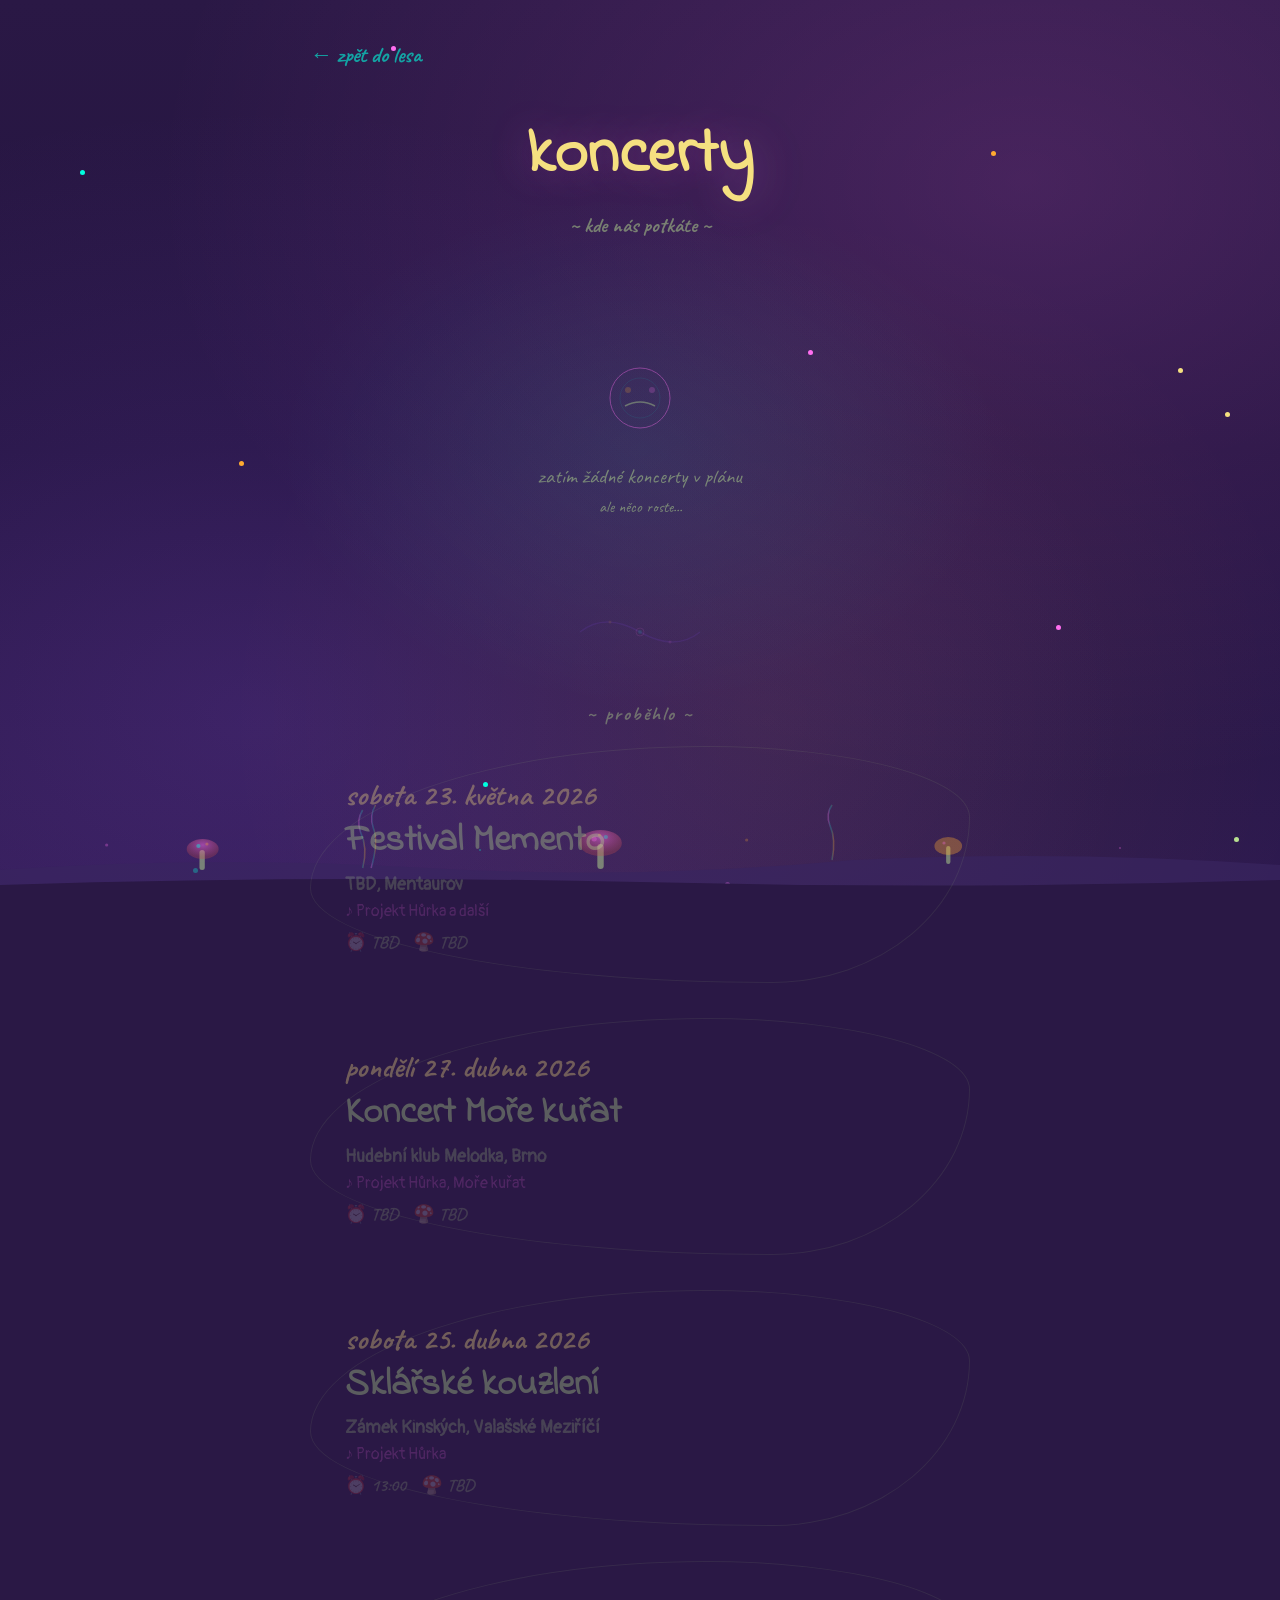
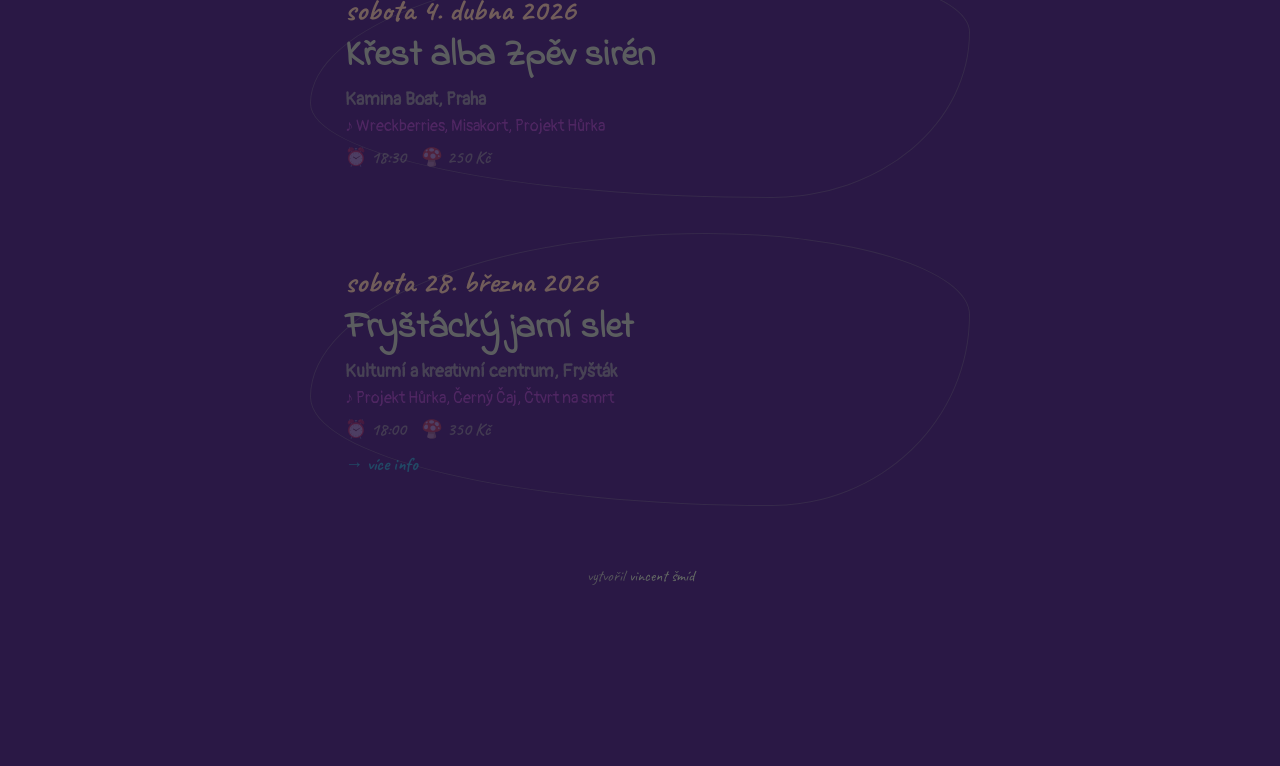
==== commit 73afd03b: "Add hurka.svg: Initial SVG file with detailed vector graphics" ====
--- a/concerts.html
+++ b/concerts.html
@@ -28,106 +28,49 @@
   </div>
 </div>
 
-<!-- Bottom mushrooms — trippy -->
+<!-- Bottom mushrooms (static) -->
 <div class="mushroom-footer">
-  <svg viewBox="0 0 1200 100" xmlns="http://www.w3.org/2000/svg" style="width:100%;height:100%;position:absolute;bottom:0">
+  <svg viewBox="0 0 1200 100" xmlns="http://www.w3.org/2000/svg" preserveAspectRatio="none" style="width:100%;height:100%;display:block">
     <defs>
       <linearGradient id="trippyGrad1" x1="0%" y1="0%" x2="100%" y2="0%">
         <stop offset="0%" stop-color="#ff6ef0" stop-opacity="0.6"/>
         <stop offset="50%" stop-color="#00ffe0" stop-opacity="0.4"/>
         <stop offset="100%" stop-color="#ffaa30" stop-opacity="0.6"/>
       </linearGradient>
-      <linearGradient id="trippyGrad2" x1="0%" y1="0%" x2="100%" y2="100%">
-        <stop offset="0%" stop-color="#6a3db8" stop-opacity="0.7"/>
-        <stop offset="100%" stop-color="#2a1845" stop-opacity="0.9"/>
-      </linearGradient>
       <radialGradient id="mushroomGlow" cx="50%" cy="30%" r="60%">
         <stop offset="0%" stop-color="#ff6ef0" stop-opacity="0.5"/>
         <stop offset="100%" stop-color="#c44b4f" stop-opacity="0.3"/>
       </radialGradient>
-      <filter id="tripGlow">
-        <feGaussianBlur stdDeviation="2" result="blur"/>
-        <feMerge><feMergeNode in="blur"/><feMergeNode in="SourceGraphic"/></feMerge>
-      </filter>
     </defs>
     <path d="M0 70 Q200 55 400 68 Q600 80 800 60 Q1000 50 1200 65 L1200 100 L0 100Z" fill="#3a2560" opacity="0.7"/>
     <path d="M0 85 Q300 75 600 82 Q900 90 1200 80 L1200 100 L0 100Z" fill="#2a1845"/>
-    <!-- Mushroom 1 — warped -->
-    <g transform="translate(180, 38)" filter="url(#tripGlow)">
-      <rect x="7" y="12" width="5" height="20" rx="2.5" fill="#b8e090" opacity="0.5">
-        <animateTransform attributeName="transform" type="skewX" values="0;5;-3;0" dur="4s" repeatCount="indefinite"/>
-      </rect>
-      <ellipse cx="10" cy="11" rx="15" ry="10" fill="url(#mushroomGlow)">
-        <animate attributeName="rx" values="15;17;13;15" dur="5s" repeatCount="indefinite"/>
-        <animate attributeName="ry" values="10;8;12;10" dur="7s" repeatCount="indefinite"/>
-      </ellipse>
-      <circle cx="6" cy="8" r="2" fill="#00ffe0" opacity="0.4">
-        <animate attributeName="opacity" values="0.4;0.8;0.2;0.4" dur="3s" repeatCount="indefinite"/>
-      </circle>
-      <circle cx="14" cy="6" r="1.5" fill="#ffaa30" opacity="0.3">
-        <animate attributeName="opacity" values="0.3;0.7;0.1;0.3" dur="4s" repeatCount="indefinite"/>
-      </circle>
-    </g>
-    <!-- Mushroom 2 — big & pulsing -->
-    <g transform="translate(550, 30)" filter="url(#tripGlow)">
-      <rect x="10" y="14" width="6" height="25" rx="3" fill="#b8e090" opacity="0.5">
-        <animateTransform attributeName="transform" type="skewX" values="0;-4;6;0" dur="6s" repeatCount="indefinite"/>
-      </rect>
-      <ellipse cx="13" cy="13" rx="20" ry="13" fill="url(#mushroomGlow)">
-        <animate attributeName="rx" values="20;23;18;20" dur="4s" repeatCount="indefinite"/>
-        <animate attributeName="ry" values="13;10;15;13" dur="6s" repeatCount="indefinite"/>
-      </ellipse>
-      <circle cx="7" cy="9" r="2.5" fill="#ff6ef0" opacity="0.3">
-        <animate attributeName="r" values="2.5;3.5;2;2.5" dur="3.5s" repeatCount="indefinite"/>
-      </circle>
-      <circle cx="18" cy="7" r="2" fill="#00ffe0" opacity="0.3">
-        <animate attributeName="r" values="2;3;1.5;2" dur="4.5s" repeatCount="indefinite"/>
-      </circle>
-      <circle cx="12" cy="5" r="1.5" fill="#ffaa30" opacity="0.25">
-        <animate attributeName="opacity" values="0.25;0.6;0.1;0.25" dur="5s" repeatCount="indefinite"/>
-      </circle>
-    </g>
-    <!-- Mushroom 3 — golden wobbly -->
-    <g transform="translate(880, 36)" filter="url(#tripGlow)">
-      <rect x="7" y="10" width="4" height="18" rx="2" fill="#b8e090" opacity="0.5">
-        <animateTransform attributeName="transform" type="skewX" values="0;3;-5;0" dur="5s" repeatCount="indefinite"/>
-      </rect>
-      <ellipse cx="9" cy="10" rx="13" ry="9" fill="#ffaa30" opacity="0.35">
-        <animate attributeName="rx" values="13;15;11;13" dur="6s" repeatCount="indefinite"/>
-        <animate attributeName="ry" values="9;7;11;9" dur="4s" repeatCount="indefinite"/>
-      </ellipse>
-      <circle cx="5" cy="7" r="1.5" fill="#ff6ef0" opacity="0.3">
-        <animate attributeName="opacity" values="0.3;0.7;0.15;0.3" dur="3s" repeatCount="indefinite"/>
-      </circle>
-    </g>
-    <!-- Trippy vines -->
+    <g transform="translate(180, 38)">
+      <rect x="7" y="12" width="5" height="20" rx="2.5" fill="#b8e090" opacity="0.5"/>
+      <ellipse cx="10" cy="11" rx="15" ry="10" fill="url(#mushroomGlow)"/>
+      <circle cx="6" cy="8" r="2" fill="#00ffe0" opacity="0.4"/>
+      <circle cx="14" cy="6" r="1.5" fill="#ffaa30" opacity="0.3"/>
+    </g>
+    <g transform="translate(550, 30)">
+      <rect x="10" y="14" width="6" height="25" rx="3" fill="#b8e090" opacity="0.5"/>
+      <ellipse cx="13" cy="13" rx="20" ry="13" fill="url(#mushroomGlow)"/>
+      <circle cx="7" cy="9" r="2.5" fill="#ff6ef0" opacity="0.3"/>
+      <circle cx="18" cy="7" r="2" fill="#00ffe0" opacity="0.3"/>
+      <circle cx="12" cy="5" r="1.5" fill="#ffaa30" opacity="0.25"/>
+    </g>
+    <g transform="translate(880, 36)">
+      <rect x="7" y="10" width="4" height="18" rx="2" fill="#b8e090" opacity="0.5"/>
+      <ellipse cx="9" cy="10" rx="13" ry="9" fill="#ffaa30" opacity="0.35"/>
+      <circle cx="5" cy="7" r="1.5" fill="#ff6ef0" opacity="0.3"/>
+    </g>
     <g stroke="url(#trippyGrad1)" fill="none" stroke-width="1.5" opacity="0.5">
-      <path d="M340 68 Q345 48 338 32 Q334 20 340 10">
-        <animate attributeName="d" values="M340 68 Q345 48 338 32 Q334 20 340 10;M340 68 Q350 45 342 28 Q338 18 345 8;M340 68 Q345 48 338 32 Q334 20 340 10" dur="8s" repeatCount="indefinite"/>
-      </path>
-      <path d="M348 68 Q355 42 350 28 Q346 16 352 5">
-        <animate attributeName="d" values="M348 68 Q355 42 350 28 Q346 16 352 5;M348 68 Q360 38 353 22 Q350 14 356 3;M348 68 Q355 42 350 28 Q346 16 352 5" dur="7s" repeatCount="indefinite"/>
-      </path>
-      <path d="M780 60 Q784 40 778 25 Q774 14 780 5">
-        <animate attributeName="d" values="M780 60 Q784 40 778 25 Q774 14 780 5;M780 60 Q790 36 782 20 Q778 12 785 3;M780 60 Q784 40 778 25 Q774 14 780 5" dur="9s" repeatCount="indefinite"/>
-      </path>
-    </g>
-    <!-- Floating spore particles -->
-    <circle cx="100" cy="55" r="1.5" fill="#ff6ef0" opacity="0.3">
-      <animate attributeName="cy" values="55;35;55" dur="6s" repeatCount="indefinite"/>
-      <animate attributeName="opacity" values="0.3;0.7;0.3" dur="6s" repeatCount="indefinite"/>
-    </circle>
-    <circle cx="450" cy="60" r="1" fill="#00ffe0" opacity="0.3">
-      <animate attributeName="cy" values="60;38;60" dur="8s" repeatCount="indefinite"/>
-      <animate attributeName="opacity" values="0.3;0.6;0.3" dur="8s" repeatCount="indefinite"/>
-    </circle>
-    <circle cx="700" cy="50" r="1.5" fill="#ffaa30" opacity="0.25">
-      <animate attributeName="cy" values="50;28;50" dur="7s" repeatCount="indefinite"/>
-      <animate attributeName="opacity" values="0.25;0.6;0.25" dur="7s" repeatCount="indefinite"/>
-    </circle>
-    <circle cx="1050" cy="58" r="1" fill="#ff6ef0" opacity="0.3">
-      <animate attributeName="cy" values="58;40;58" dur="5s" repeatCount="indefinite"/>
-    </circle>
+      <path d="M340 68 Q345 48 338 32 Q334 20 340 10"/>
+      <path d="M348 68 Q355 42 350 28 Q346 16 352 5"/>
+      <path d="M780 60 Q784 40 778 25 Q774 14 780 5"/>
+    </g>
+    <circle cx="100" cy="45" r="1.5" fill="#ff6ef0" opacity="0.3"/>
+    <circle cx="450" cy="50" r="1" fill="#00ffe0" opacity="0.3"/>
+    <circle cx="700" cy="40" r="1.5" fill="#ffaa30" opacity="0.25"/>
+    <circle cx="1050" cy="48" r="1" fill="#ff6ef0" opacity="0.3"/>
   </svg>
 </div>
 
@@ -135,13 +78,13 @@
 // Fireflies — with color variety
 const ff = document.getElementById('fireflies');
 const fireflyColors = ['#ff6ef0', '#00ffe0', '#ffaa30', '#f5e080', '#b8e090'];
-for (let i = 0; i < 24; i++) {
+for (let i = 0; i < 12; i++) {
   const f = document.createElement('div');
   f.className = 'firefly';
   f.style.left = Math.random() * 100 + '%';
   f.style.top = Math.random() * 100 + '%';
   f.style.animationDelay = Math.random() * 5 + 's';
-  f.style.animationDuration = (3 + Math.random() * 4) + 's, ' + (6 + Math.random() * 6) + 's, ' + (3 + Math.random() * 3) + 's';
+  f.style.animationDuration = (4 + Math.random() * 4) + 's, ' + (8 + Math.random() * 6) + 's';
   f.style.background = fireflyColors[Math.floor(Math.random() * fireflyColors.length)];
   ff.appendChild(f);
 }
@@ -221,16 +164,9 @@
       if (i < upcoming.length - 1) {
         html += `<div class="card-divider">
           <svg width="60" height="30" viewBox="0 0 60 30">
-            <path d="M5 15 Q15 3 30 15 Q45 27 55 15" fill="none" stroke="#ff6ef0" stroke-width="1" opacity="0.5">
-              <animate attributeName="d" values="M5 15 Q15 3 30 15 Q45 27 55 15;M5 15 Q15 27 30 15 Q45 3 55 15;M5 15 Q15 3 30 15 Q45 27 55 15" dur="4s" repeatCount="indefinite"/>
-            </path>
-            <circle cx="30" cy="15" r="3" fill="none" stroke="#00ffe0" stroke-width="0.8" opacity="0.5">
-              <animate attributeName="r" values="3;5;3" dur="3s" repeatCount="indefinite"/>
-              <animate attributeName="opacity" values="0.5;0.2;0.5" dur="3s" repeatCount="indefinite"/>
-            </circle>
-            <circle cx="30" cy="15" r="1.5" fill="#ffaa30" opacity="0.4">
-              <animate attributeName="opacity" values="0.4;0.8;0.4" dur="2s" repeatCount="indefinite"/>
-            </circle>
+            <path d="M5 15 Q15 3 30 15 Q45 27 55 15" fill="none" stroke="#ff6ef0" stroke-width="1" opacity="0.5"/>
+            <circle cx="30" cy="15" r="3" fill="none" stroke="#00ffe0" stroke-width="0.8" opacity="0.4"/>
+            <circle cx="30" cy="15" r="1.5" fill="#ffaa30" opacity="0.4"/>
           </svg>
         </div>`;
       }
@@ -238,21 +174,11 @@
   } else {
     html += `<div class="empty-state">
       <svg width="80" height="80" viewBox="0 0 80 80" style="opacity:0.4; margin-bottom:20px;">
-        <circle cx="40" cy="40" r="30" fill="none" stroke="#ff6ef0" stroke-width="1">
-          <animate attributeName="r" values="30;33;28;30" dur="5s" repeatCount="indefinite"/>
-        </circle>
-        <circle cx="40" cy="40" r="20" fill="none" stroke="#00ffe0" stroke-width="0.5" opacity="0.4">
-          <animate attributeName="r" values="20;24;18;20" dur="7s" repeatCount="indefinite"/>
-        </circle>
-        <path d="M25 48 Q40 40 55 48" fill="none" stroke="#b8e090" stroke-width="1.5">
-          <animate attributeName="d" values="M25 48 Q40 40 55 48;M25 48 Q40 36 55 48;M25 48 Q40 40 55 48" dur="4s" repeatCount="indefinite"/>
-        </path>
-        <circle cx="28" cy="32" r="3" fill="#ffaa30" opacity="0.5">
-          <animate attributeName="r" values="3;4;2;3" dur="3s" repeatCount="indefinite"/>
-        </circle>
-        <circle cx="52" cy="32" r="3" fill="#ff6ef0" opacity="0.5">
-          <animate attributeName="r" values="3;2;4;3" dur="3.5s" repeatCount="indefinite"/>
-        </circle>
+        <circle cx="40" cy="40" r="30" fill="none" stroke="#ff6ef0" stroke-width="1"/>
+        <circle cx="40" cy="40" r="20" fill="none" stroke="#00ffe0" stroke-width="0.5" opacity="0.4"/>
+        <path d="M25 48 Q40 40 55 48" fill="none" stroke="#b8e090" stroke-width="1.5"/>
+        <circle cx="28" cy="32" r="3" fill="#ffaa30" opacity="0.5"/>
+        <circle cx="52" cy="32" r="3" fill="#ff6ef0" opacity="0.5"/>
       </svg>
       <p>zatím žádné koncerty v plánu</p>
       <p style="margin-top: 8px; font-size: 1rem;">ale něco roste...</p>
@@ -263,21 +189,11 @@
     html += `
       <div class="section-vine">
         <svg width="140" height="50" viewBox="0 0 140 50">
-          <path d="M10 25 Q35 5 70 25 Q105 45 130 25" fill="none" stroke="#6a3db8" stroke-width="1.5" opacity="0.6">
-            <animate attributeName="d" values="M10 25 Q35 5 70 25 Q105 45 130 25;M10 25 Q35 45 70 25 Q105 5 130 25;M10 25 Q35 5 70 25 Q105 45 130 25" dur="6s" repeatCount="indefinite"/>
-          </path>
-          <circle cx="70" cy="25" r="4" fill="none" stroke="#ff6ef0" stroke-width="0.8" opacity="0.4">
-            <animate attributeName="r" values="4;7;4" dur="4s" repeatCount="indefinite"/>
-          </circle>
-          <circle cx="70" cy="25" r="2" fill="#00ffe0" opacity="0.3">
-            <animate attributeName="opacity" values="0.3;0.7;0.3" dur="3s" repeatCount="indefinite"/>
-          </circle>
-          <circle cx="40" cy="15" r="1.5" fill="#ffaa30" opacity="0.3">
-            <animate attributeName="cy" values="15;10;15" dur="5s" repeatCount="indefinite"/>
-          </circle>
-          <circle cx="100" cy="35" r="1.5" fill="#ff6ef0" opacity="0.3">
-            <animate attributeName="cy" values="35;40;35" dur="4s" repeatCount="indefinite"/>
-          </circle>
+          <path d="M10 25 Q35 5 70 25 Q105 45 130 25" fill="none" stroke="#6a3db8" stroke-width="1.5" opacity="0.6"/>
+          <circle cx="70" cy="25" r="4" fill="none" stroke="#ff6ef0" stroke-width="0.8" opacity="0.4"/>
+          <circle cx="70" cy="25" r="2" fill="#00ffe0" opacity="0.3"/>
+          <circle cx="40" cy="15" r="1.5" fill="#ffaa30" opacity="0.3"/>
+          <circle cx="100" cy="35" r="1.5" fill="#ff6ef0" opacity="0.3"/>
         </svg>
       </div>
       <div class="section-label">~ proběhlo ~</div>
@@ -315,6 +231,33 @@
 }
 
 loadConcerts();
+
+// === CURSOR TRAIL (lightweight pool) ===
+(function() {
+  const colors = ['#ff6ef0', '#00ffe0', '#ffaa30', '#f5e080'];
+  const pool = [];
+  const poolSize = 12;
+  let idx = 0;
+  let lastX = 0, lastY = 0;
+  for (let i = 0; i < poolSize; i++) {
+    const dot = document.createElement('div');
+    dot.className = 'cursor-trail';
+    document.body.appendChild(dot);
+    pool.push(dot);
+  }
+  document.addEventListener('mousemove', function(e) {
+    const dx = e.clientX - lastX, dy = e.clientY - lastY;
+    if (dx * dx + dy * dy < 64) return;
+    lastX = e.clientX; lastY = e.clientY;
+    const dot = pool[idx % poolSize];
+    idx++;
+    dot.style.background = colors[idx % colors.length];
+    dot.style.left = e.clientX - 4 + 'px';
+    dot.style.top = e.clientY - 4 + 'px';
+    dot.style.opacity = '0.6';
+    setTimeout(function() { dot.style.opacity = '0'; }, 50);
+  });
+})();
 </script>
 </body>
 </html>
--- a/base.css
+++ b/base.css
@@ -16,28 +16,19 @@
 
 * { margin: 0; padding: 0; box-sizing: border-box; }
 
-/* === SHARED KEYFRAMES === */
+/* === SHARED KEYFRAMES (transform/opacity only = GPU composited) === */
 @keyframes sway { 0%, 100% { transform: rotate(-2deg); } 50% { transform: rotate(2deg); } }
 @keyframes float { 0%, 100% { transform: translateY(0); } 50% { transform: translateY(-10px); } }
 @keyframes fadeInUp { from { opacity: 0; transform: translateY(30px); } to { opacity: 1; transform: translateY(0); } }
 @keyframes morphBlob {
   0%, 100% { border-radius: 60% 40% 30% 70% / 60% 30% 70% 40%; }
-  25% { border-radius: 30% 60% 70% 40% / 50% 60% 30% 60%; }
-  50% { border-radius: 50% 60% 30% 60% / 30% 60% 70% 40%; }
-  75% { border-radius: 60% 30% 50% 40% / 60% 40% 60% 30%; }
+  50% { border-radius: 40% 60% 50% 50% / 50% 50% 40% 60%; }
 }
-@keyframes pulse { 0%, 100% { opacity: 0.4; transform: scale(1); } 50% { opacity: 1; transform: scale(1.3); } }
+@keyframes pulse {
+  0%, 100% { opacity: 0.3; transform: scale(1); }
+  50% { opacity: 0.9; transform: scale(1.2); }
+}
 @keyframes breathe { 0%, 100% { transform: scale(1); } 50% { transform: scale(1.05); } }
-@keyframes hueRotate {
-  0% { filter: hue-rotate(0deg); }
-  100% { filter: hue-rotate(360deg); }
-}
-@keyframes rainbow-glow {
-  0% { box-shadow: 0 0 10px 4px rgba(255, 110, 240, 0.5); }
-  33% { box-shadow: 0 0 12px 5px rgba(0, 255, 224, 0.5); }
-  66% { box-shadow: 0 0 10px 4px rgba(255, 170, 48, 0.5); }
-  100% { box-shadow: 0 0 10px 4px rgba(255, 110, 240, 0.5); }
-}
 @keyframes color-cycle {
   0%, 100% { color: var(--acid-pink); }
   33% { color: var(--acid-cyan); }
@@ -45,15 +36,11 @@
 }
 @keyframes trippy-drift {
   0%, 100% { transform: translate(0, 0) scale(1) rotate(0deg); }
-  25% { transform: translate(10px, -8px) scale(1.1) rotate(3deg); }
-  50% { transform: translate(-5px, 5px) scale(0.95) rotate(-2deg); }
-  75% { transform: translate(8px, 3px) scale(1.05) rotate(4deg); }
+  50% { transform: translate(8px, -6px) scale(1.05) rotate(2deg); }
 }
 @keyframes wobble {
-  0%, 100% { transform: rotate(0deg) scaleX(1); }
-  25% { transform: rotate(5deg) scaleX(1.05); }
-  50% { transform: rotate(-3deg) scaleX(0.95); }
-  75% { transform: rotate(4deg) scaleX(1.02); }
+  0%, 100% { transform: rotate(0deg); }
+  50% { transform: rotate(4deg); }
 }
 
 /* === BODY === */
@@ -63,9 +50,23 @@
   font-family: 'Pangolin', cursive;
   overflow-x: hidden;
   min-height: 100vh;
+  cursor: url("data:image/svg+xml,%3Csvg xmlns='http://www.w3.org/2000/svg' width='24' height='24' viewBox='0 0 24 24'%3E%3Cellipse cx='12' cy='12' rx='11' ry='8' fill='none' stroke='%23ff6ef0' stroke-width='1.2'/%3E%3Ccircle cx='12' cy='12' r='4' fill='none' stroke='%2300ffe0' stroke-width='0.8'/%3E%3Ccircle cx='12' cy='12' r='1.5' fill='%23ffaa30'/%3E%3C/svg%3E") 12 12, crosshair;
 }
 
-/* === BACKGROUND GRADIENT === */
+/* === CURSOR TRAIL === */
+.cursor-trail {
+  position: fixed;
+  pointer-events: none;
+  z-index: 9998;
+  width: 8px;
+  height: 8px;
+  border-radius: 50%;
+  opacity: 0;
+  will-change: transform, opacity;
+  transition: opacity 0.6s ease-out;
+}
+
+/* === BACKGROUND GRADIENT (static — no animation) === */
 .bg-layer {
   position: fixed;
   inset: 0;
@@ -84,10 +85,9 @@
     linear-gradient(180deg, #2a1845 0%, #231440 50%, #2e1a50 100%);
   pointer-events: none;
   z-index: 0;
-  animation: hueRotate 30s linear infinite;
 }
 
-/* === FIREFLIES === */
+/* === FIREFLIES (transform + opacity only) === */
 .fireflies {
   position: fixed;
   inset: 0;
@@ -100,6 +100,6 @@
   width: 5px;
   height: 5px;
   border-radius: 50%;
-  background: var(--spore);
-  animation: pulse 3s ease-in-out infinite, float 8s ease-in-out infinite, rainbow-glow 4s ease-in-out infinite;
+  will-change: transform, opacity;
+  animation: pulse 4s ease-in-out infinite, float 10s ease-in-out infinite;
 }
--- a/concerts.css
+++ b/concerts.css
@@ -73,9 +73,10 @@
   inset: 0;
   border: 1.5px solid rgba(184, 224, 144, 0.25);
   border-radius: 60% 40% 30% 70% / 60% 30% 70% 40%;
-  animation: morphBlob 8s ease-in-out infinite;
+  animation: morphBlob 10s ease-in-out infinite;
   pointer-events: none;
   transition: border-color 0.3s;
+  will-change: border-radius;
 }
 
 .concert-card:hover .concert-card-border {
@@ -199,7 +200,7 @@
 }
 
 .section-vine svg {
-  animation: trippy-drift 10s ease-in-out infinite, hueRotate 12s linear infinite;
+  animation: trippy-drift 10s ease-in-out infinite;
 }
 
 /* Empty state */
@@ -226,9 +227,7 @@
   z-index: 3;
 }
 
-.mushroom-footer svg {
-  animation: hueRotate 20s linear infinite;
-}
+.mushroom-footer svg {}
 
 /* Footer credit */
 .footer-credit {
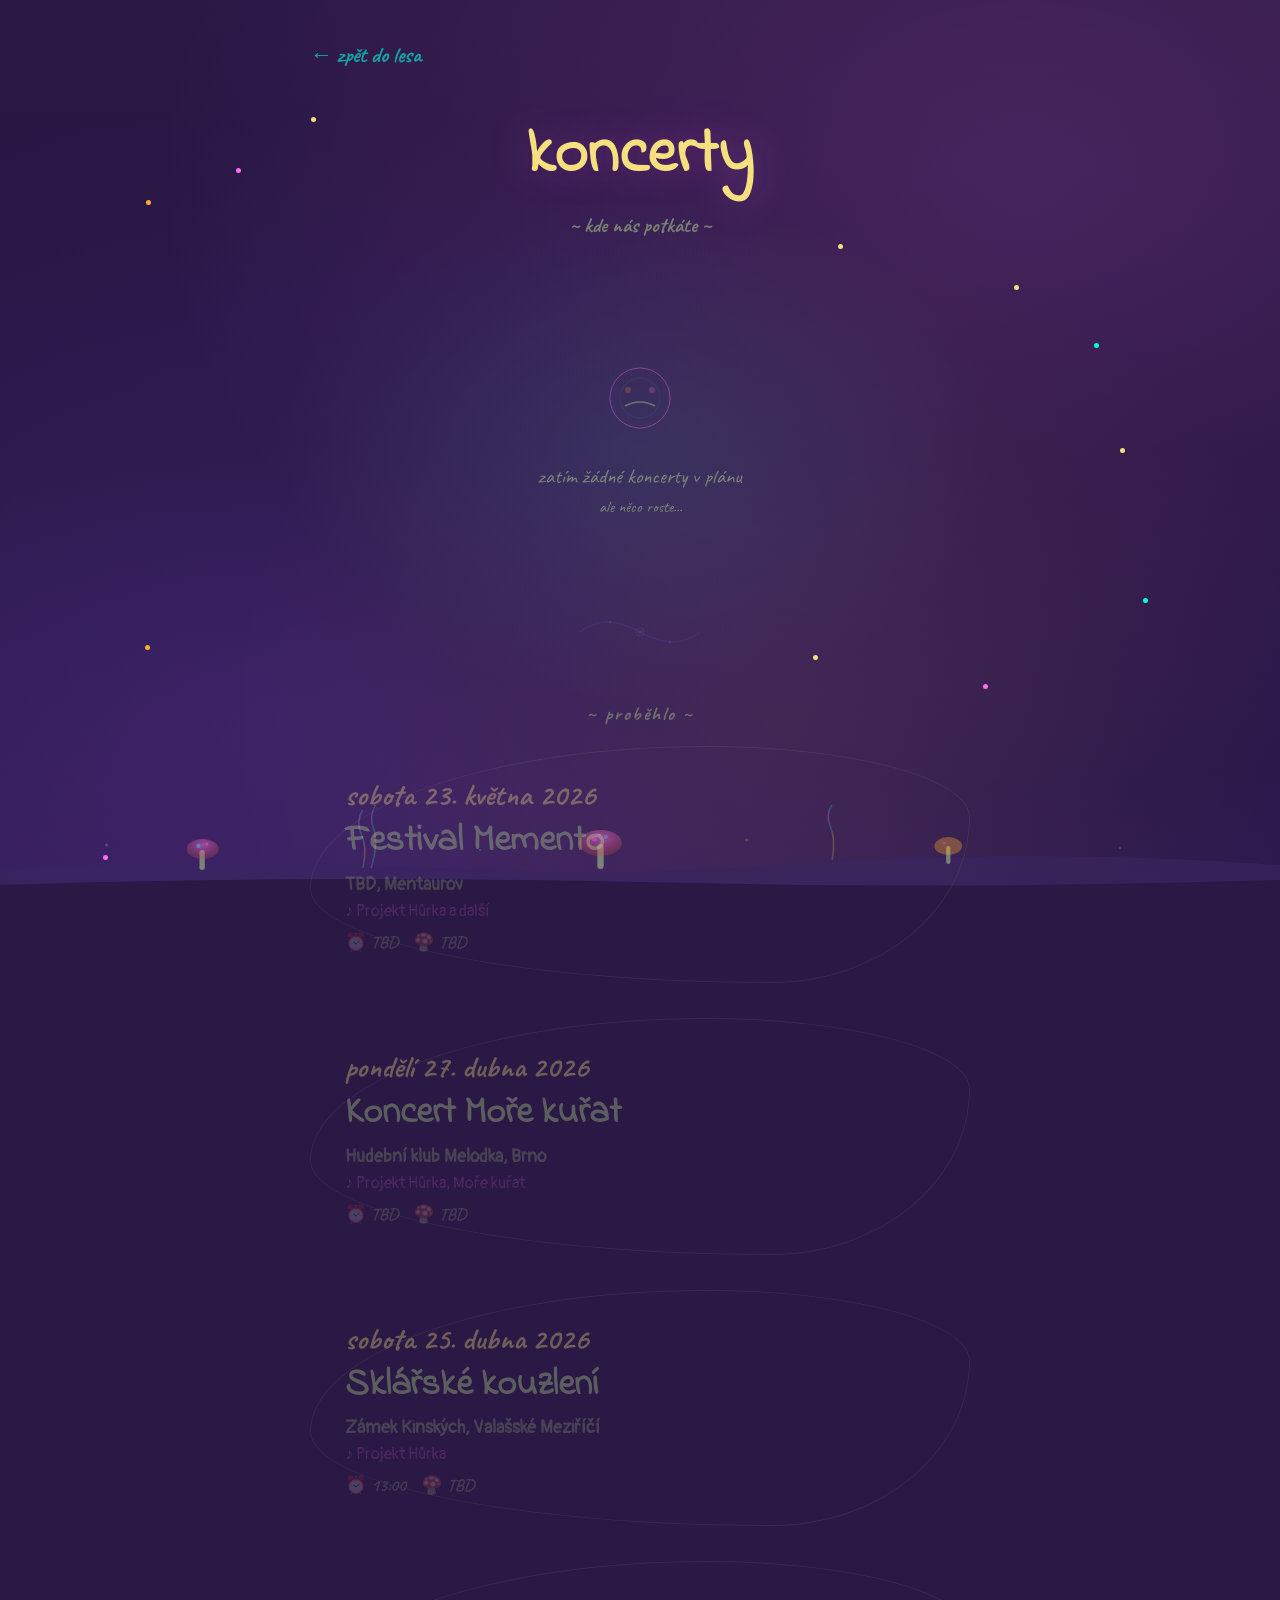
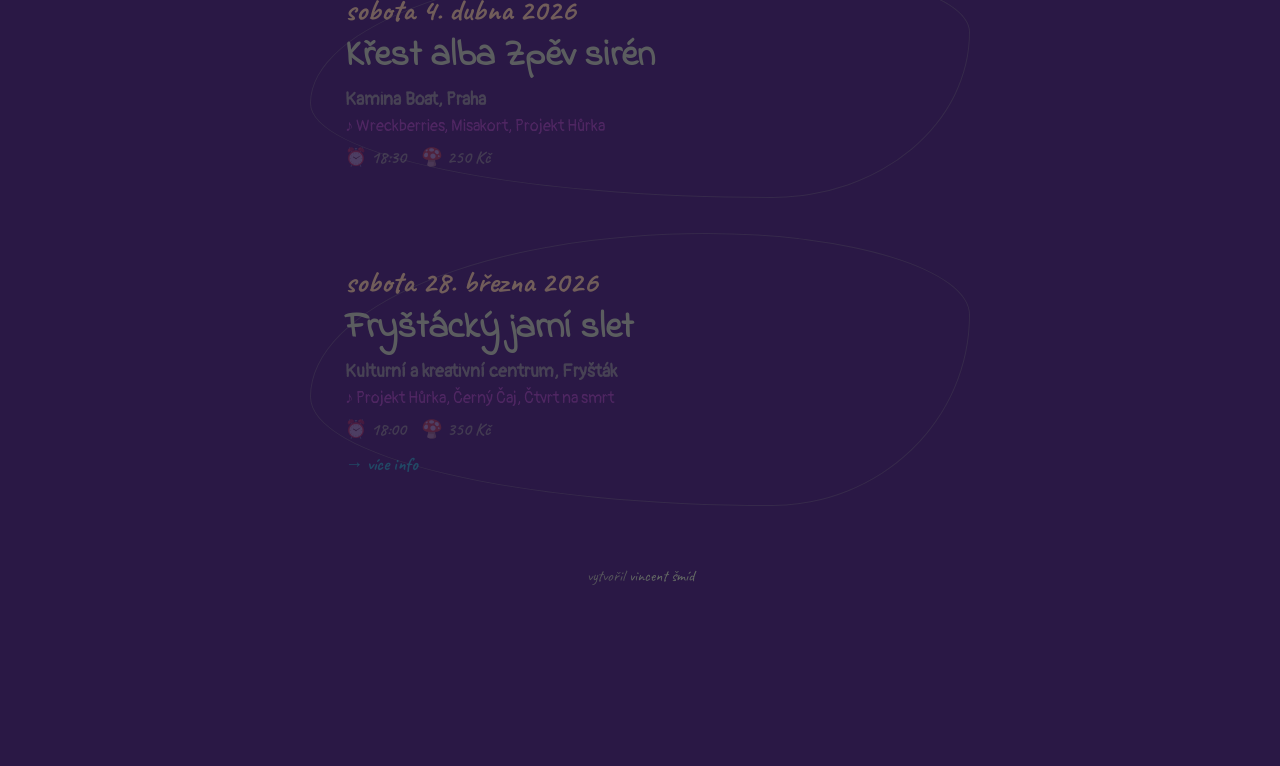
==== commit 013ae20f: "Add deployment instructions and build script for concert data" ====
--- a/concerts.html
+++ b/concerts.html
@@ -21,7 +21,9 @@
   <h1 class="page-title">koncerty</h1>
   <p class="page-subtitle">~ kde nás potkáte ~</p>
 
+  <!-- BEGIN_CONCERTS -->
   <div id="concertList"></div>
+  <!-- END_CONCERTS -->
 
   <div class="footer-credit">
     <p>vytvořil <a href="https://vincentsmid.xyz" target="_blank">vincent šmíd</a></p>
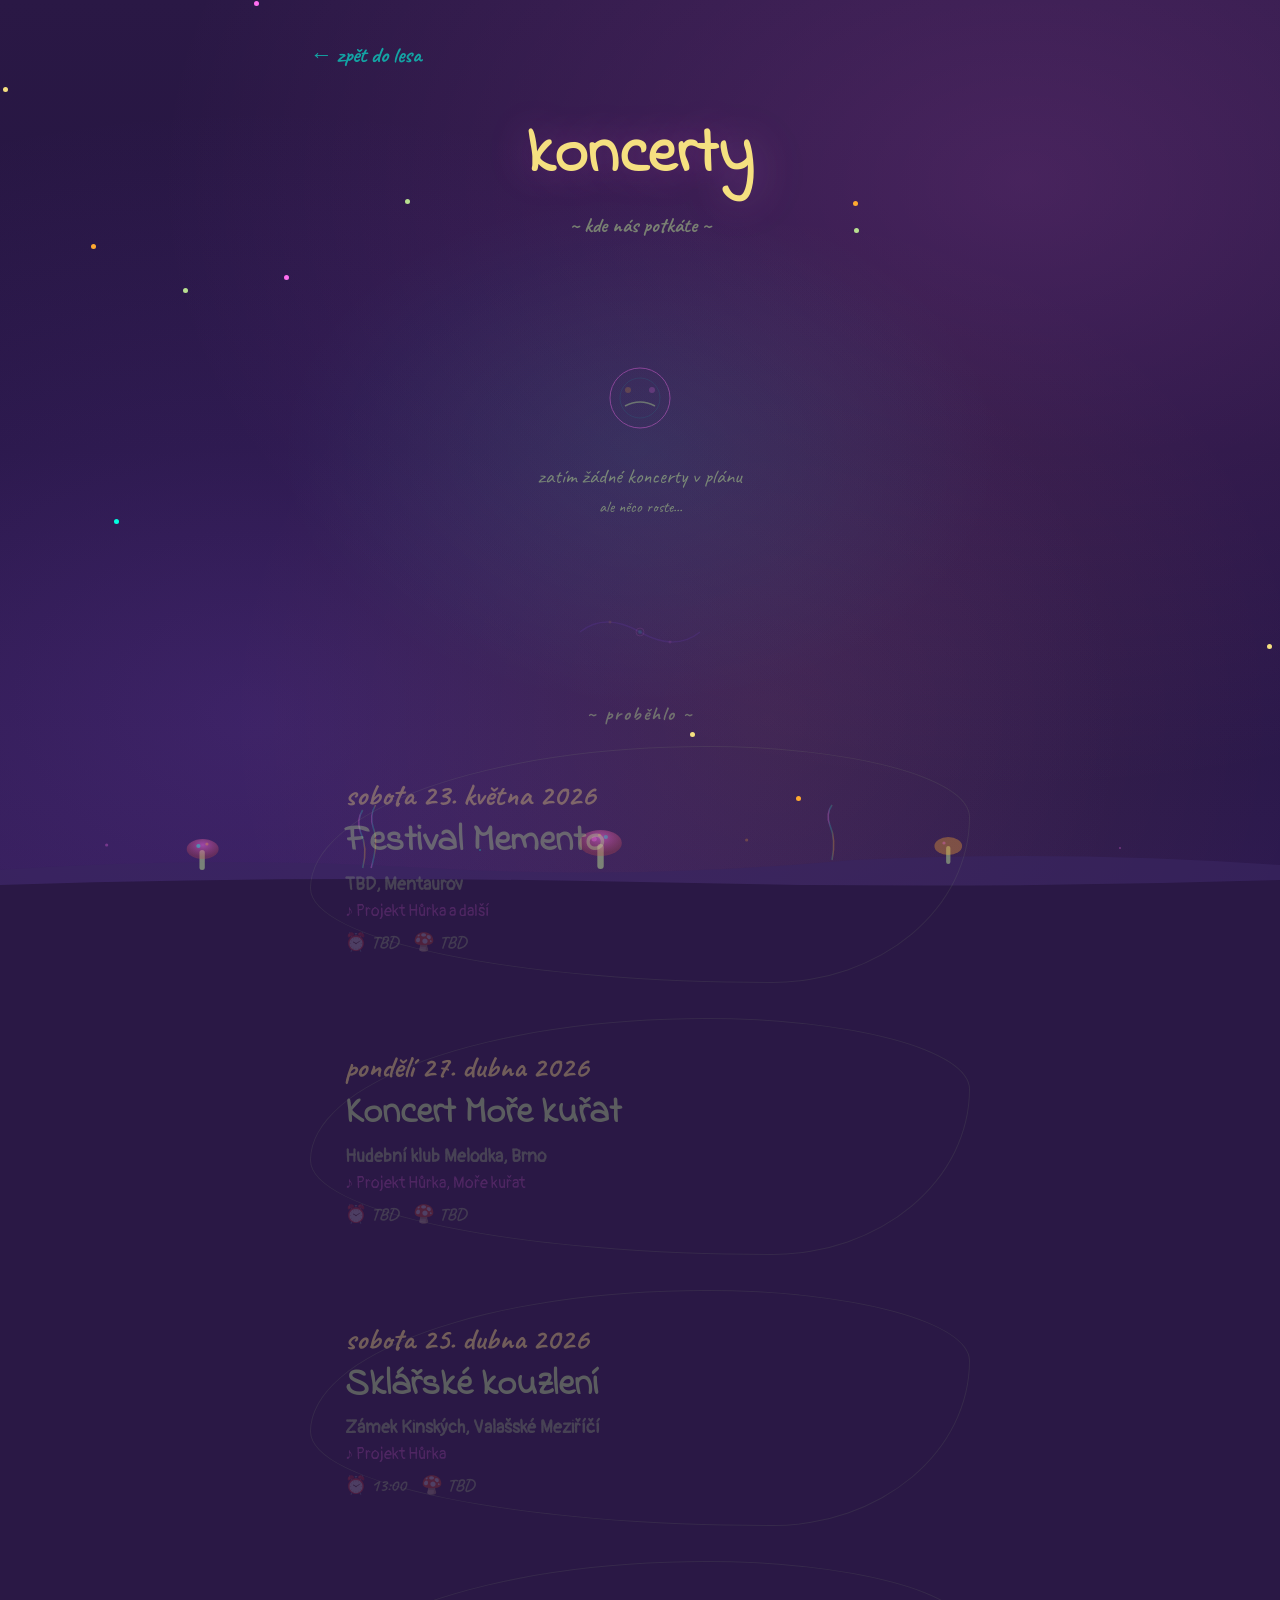
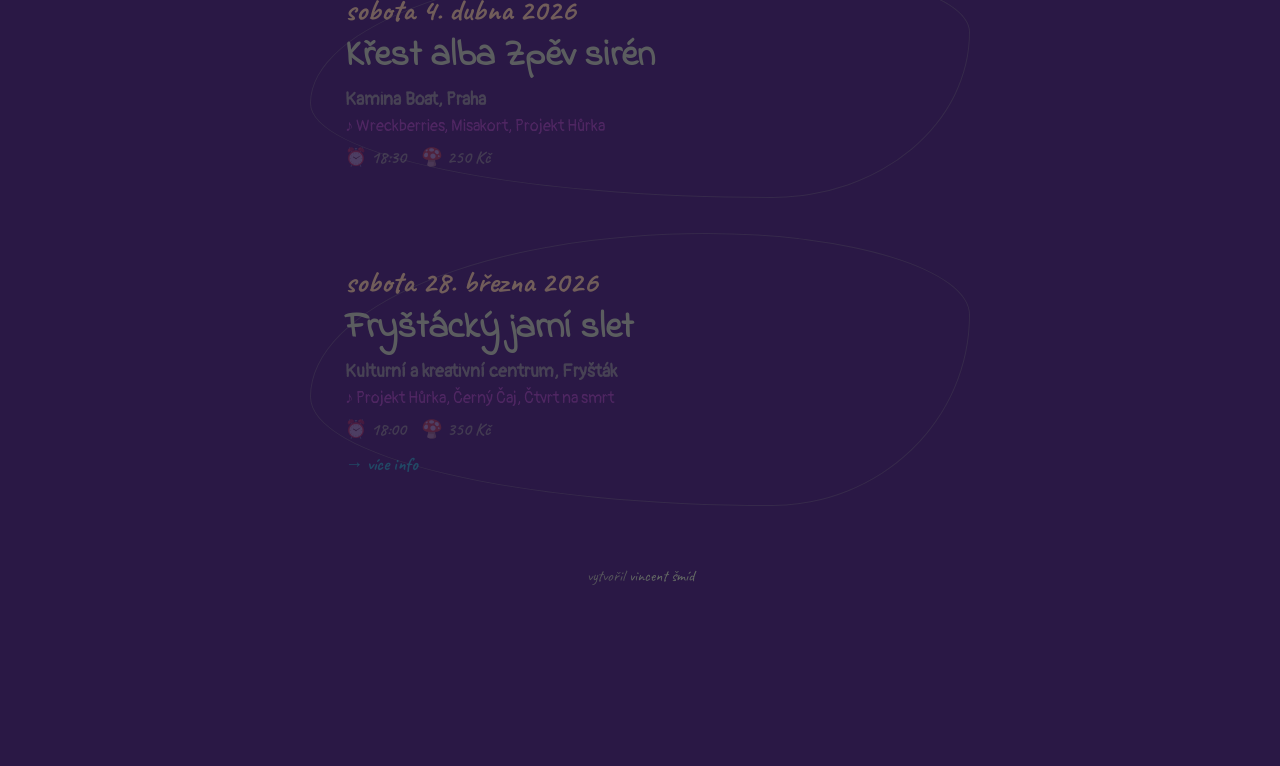
==== commit d5a5b25c: "Remove deployment workflow and build script; update concert display in HTML files" ====
--- a/concerts.html
+++ b/concerts.html
@@ -21,9 +21,13 @@
   <h1 class="page-title">koncerty</h1>
   <p class="page-subtitle">~ kde nás potkáte ~</p>
 
-  <!-- BEGIN_CONCERTS -->
-  <div id="concertList"></div>
-  <!-- END_CONCERTS -->
+  <div id="concertList">
+    <noscript>
+      <div class="empty-state">
+        <p>pro zobrazení koncertů je potřeba zapnout JavaScript</p>
+      </div>
+    </noscript>
+  </div>
 
   <div class="footer-credit">
     <p>vytvořil <a href="https://vincentsmid.xyz" target="_blank">vincent šmíd</a></p>
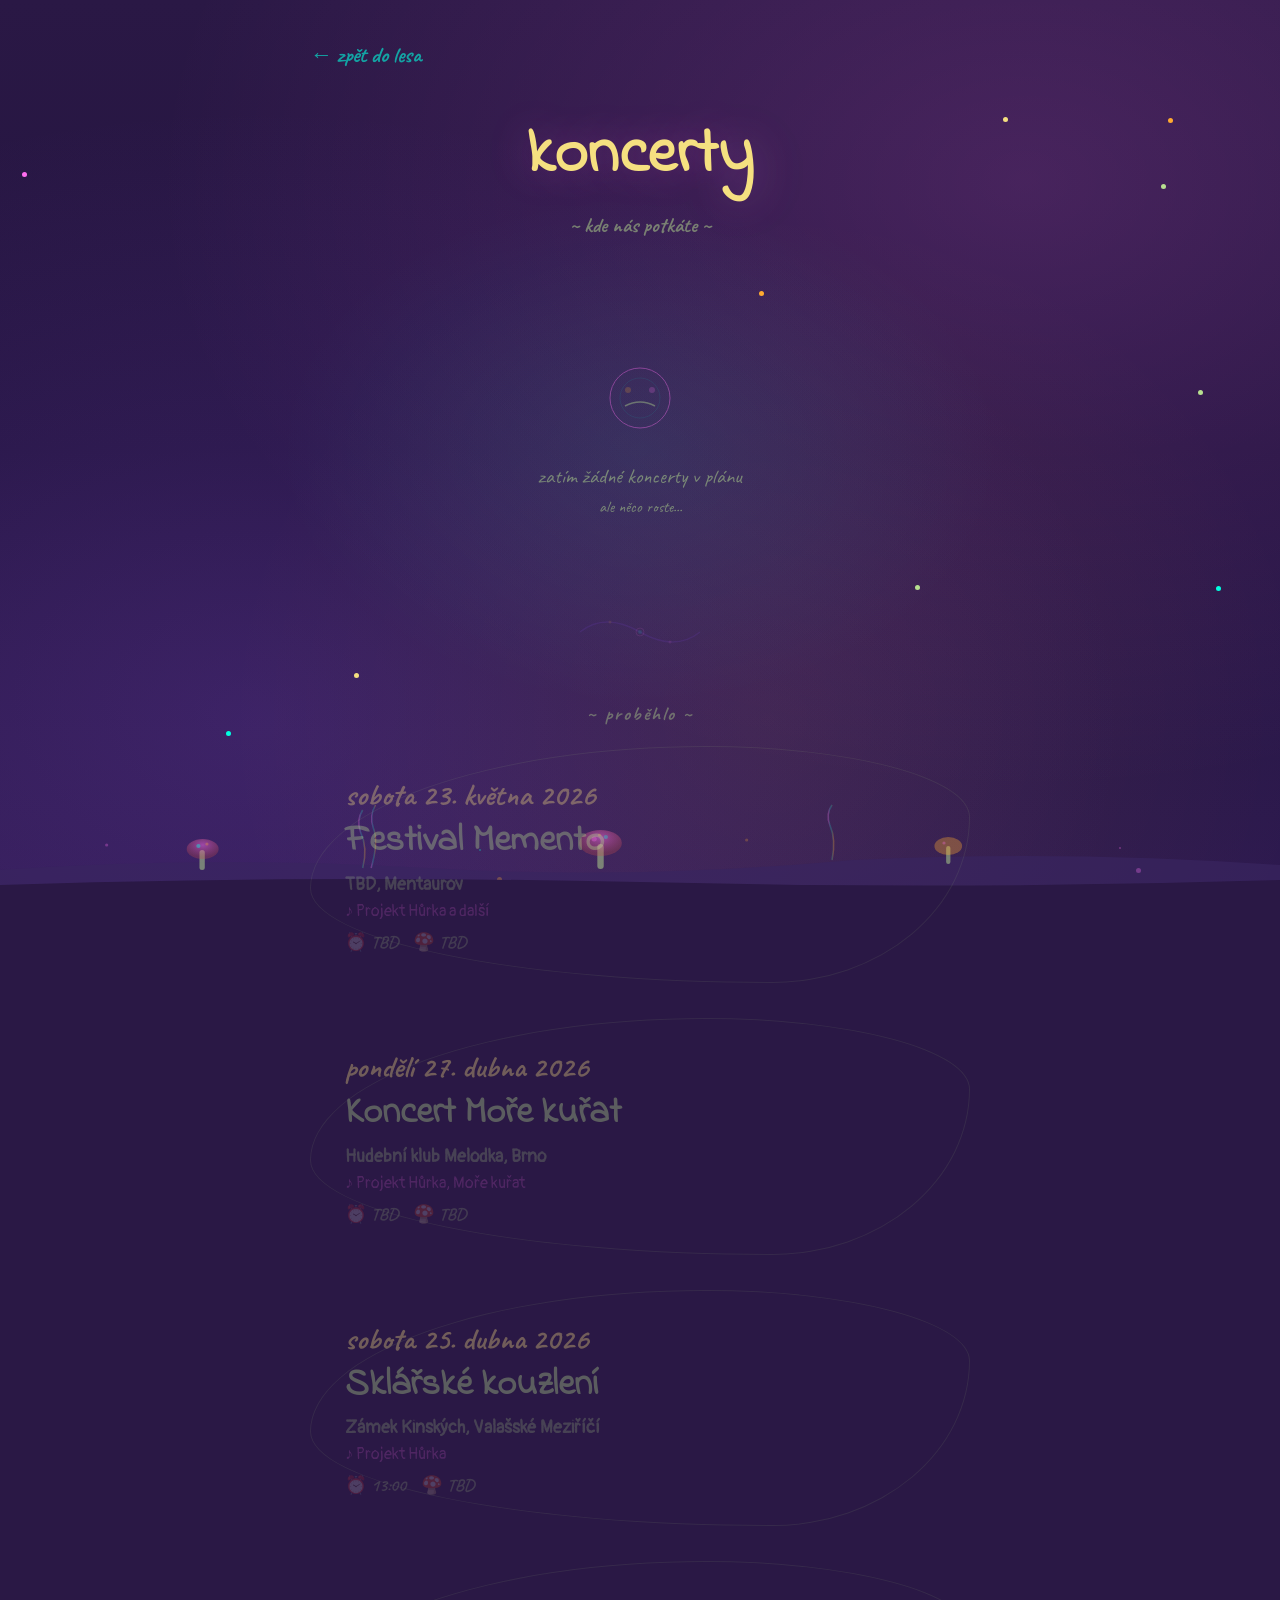
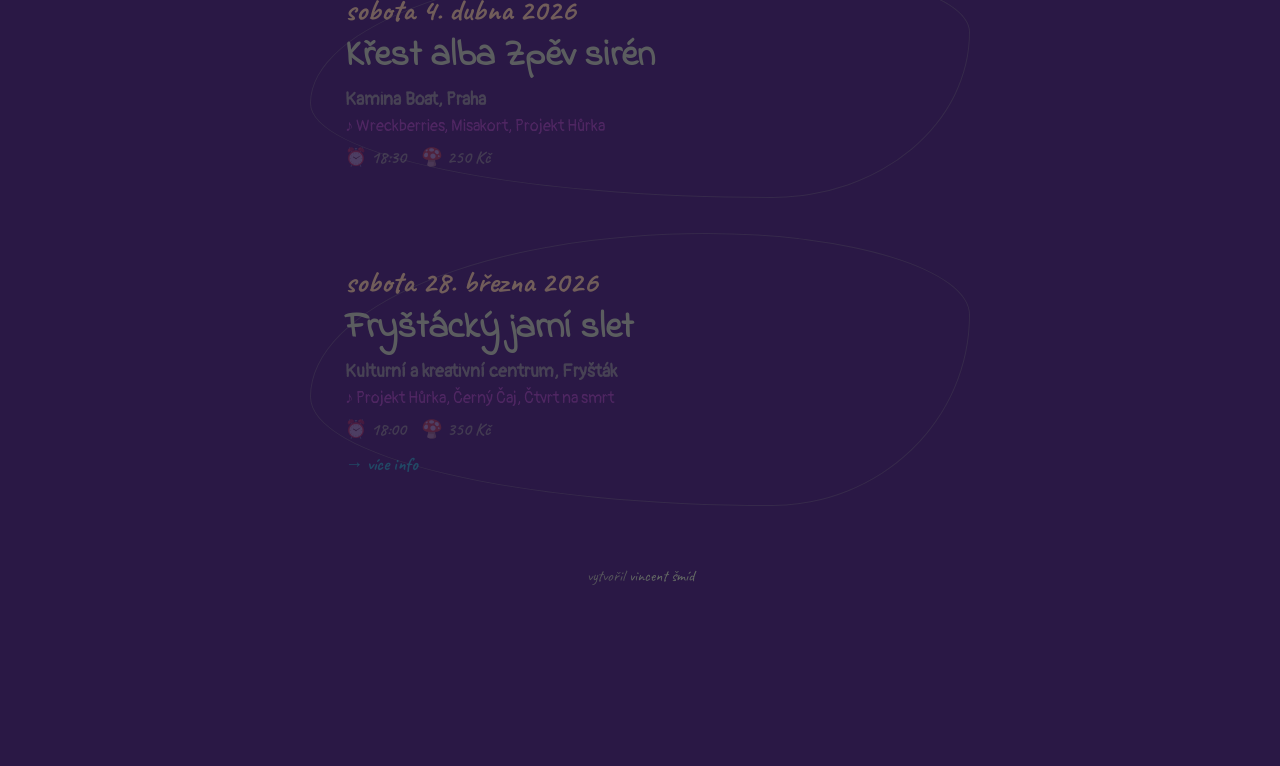
==== commit 6922ad56: "Fix spelling of "Húrka" in HTML and README files" ====
--- a/concerts.html
+++ b/concerts.html
@@ -3,7 +3,7 @@
 <head>
 <meta charset="UTF-8">
 <meta name="viewport" content="width=device-width, initial-scale=1.0">
-<title>Koncerty — Projekt Hůrka</title>
+<title>Koncerty — Projekt Húrka</title>
 <link rel="preconnect" href="https://fonts.googleapis.com">
 <link rel="preconnect" href="https://fonts.gstatic.com" crossorigin>
 <link href="https://fonts.googleapis.com/css2?family=Pangolin&family=Caveat:wght@400;700&family=Indie+Flower&display=swap" rel="stylesheet">
